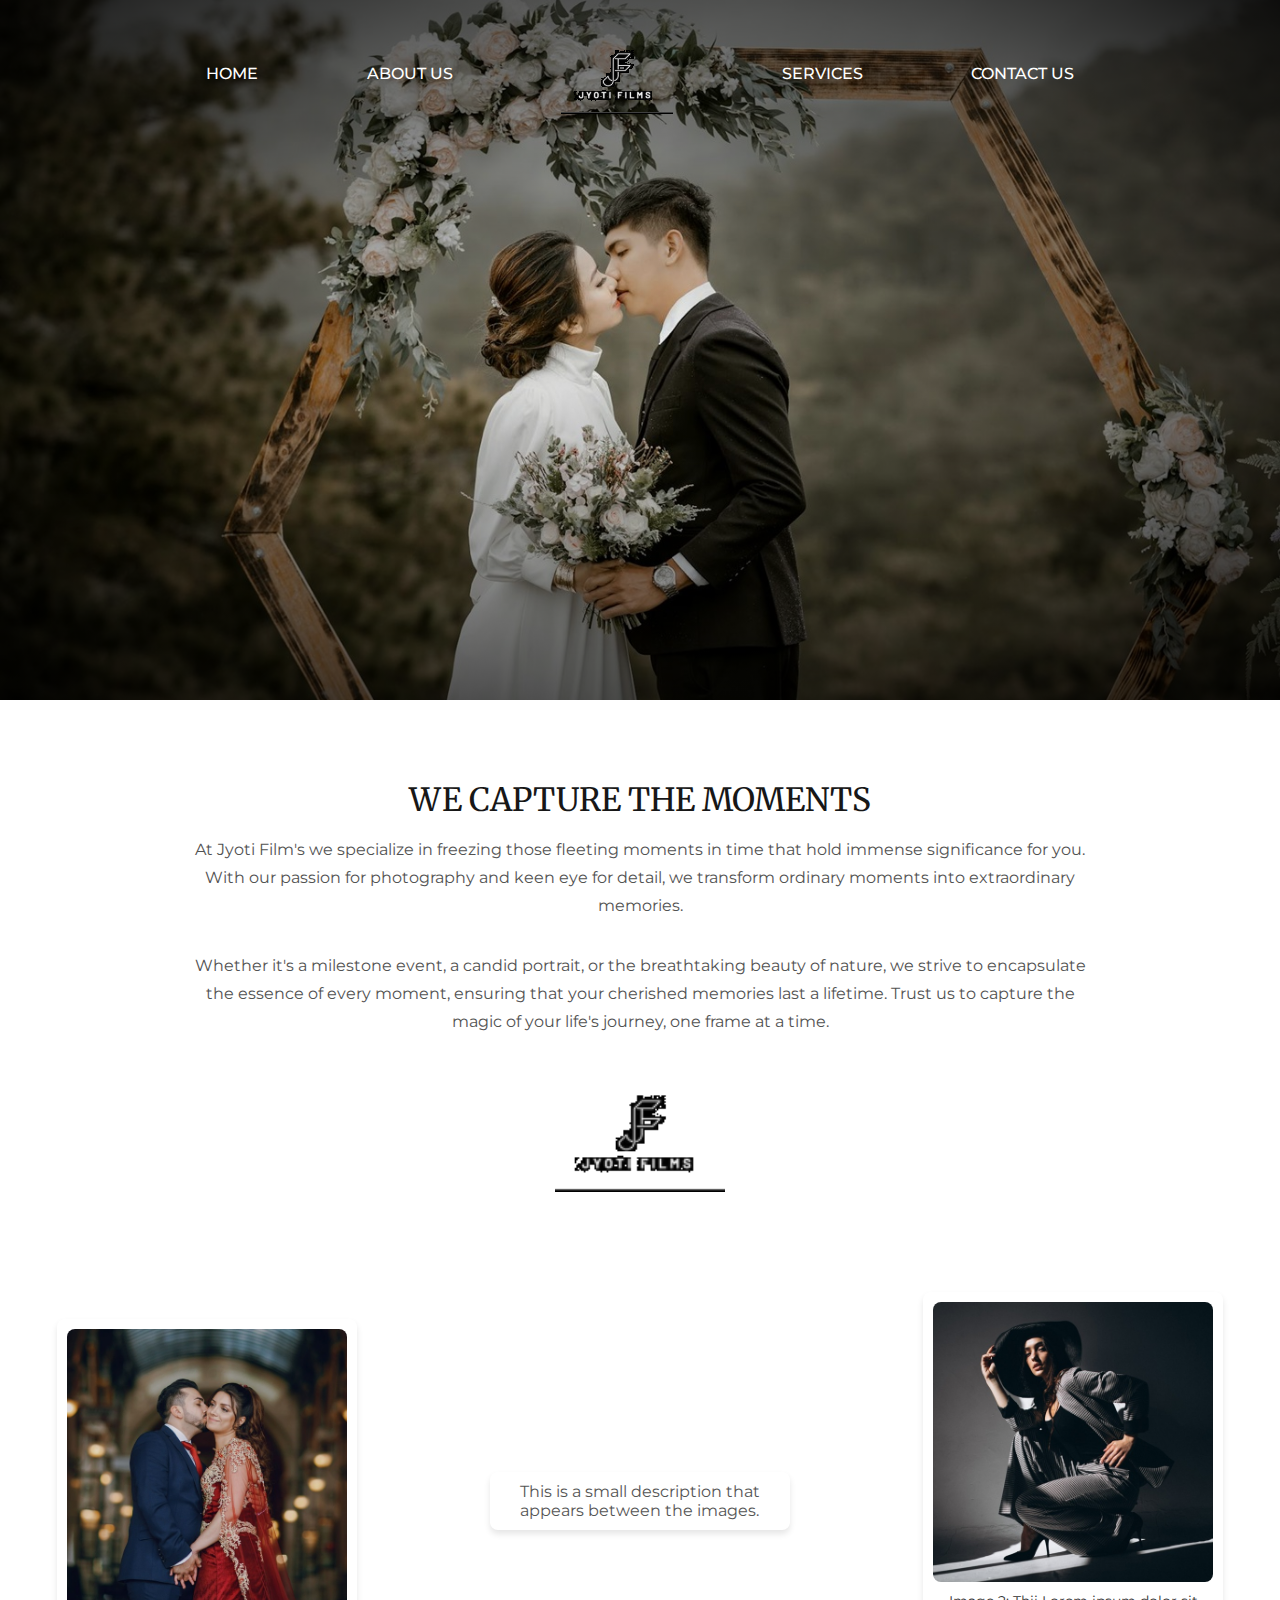
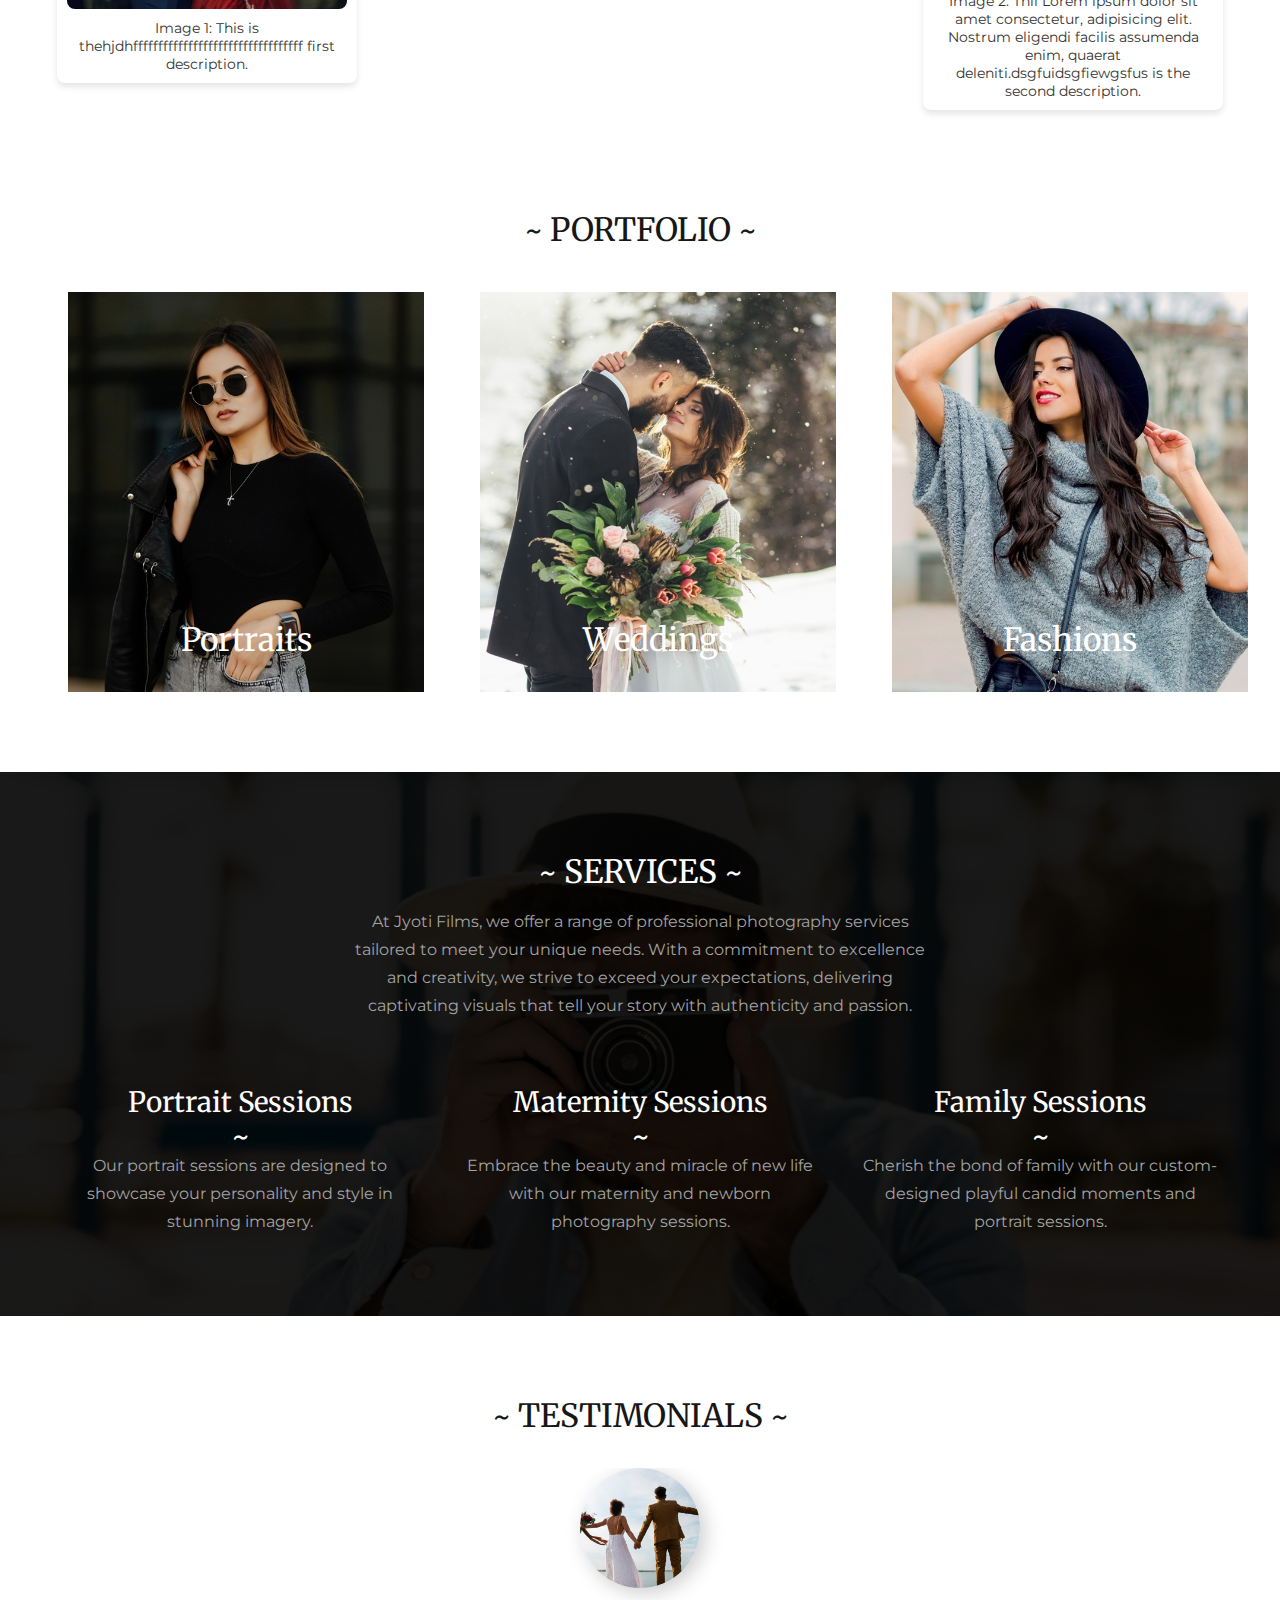
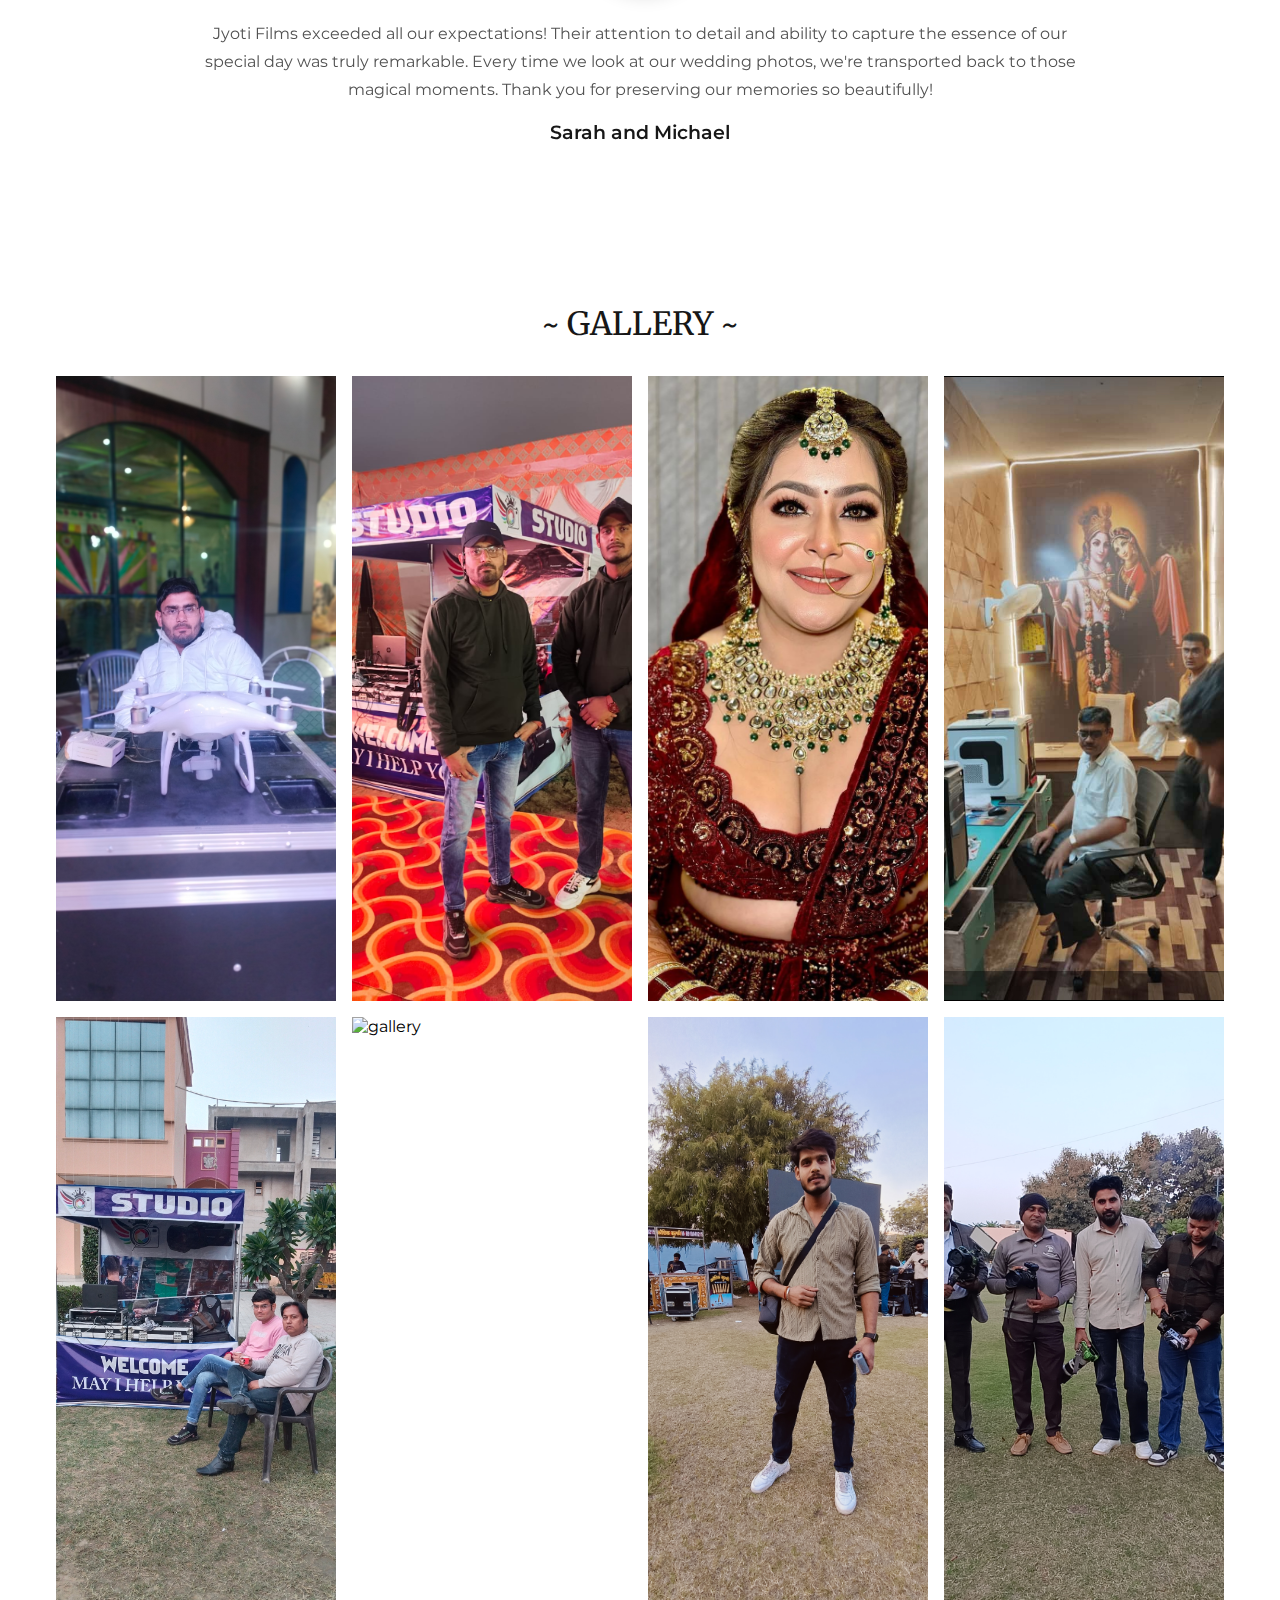
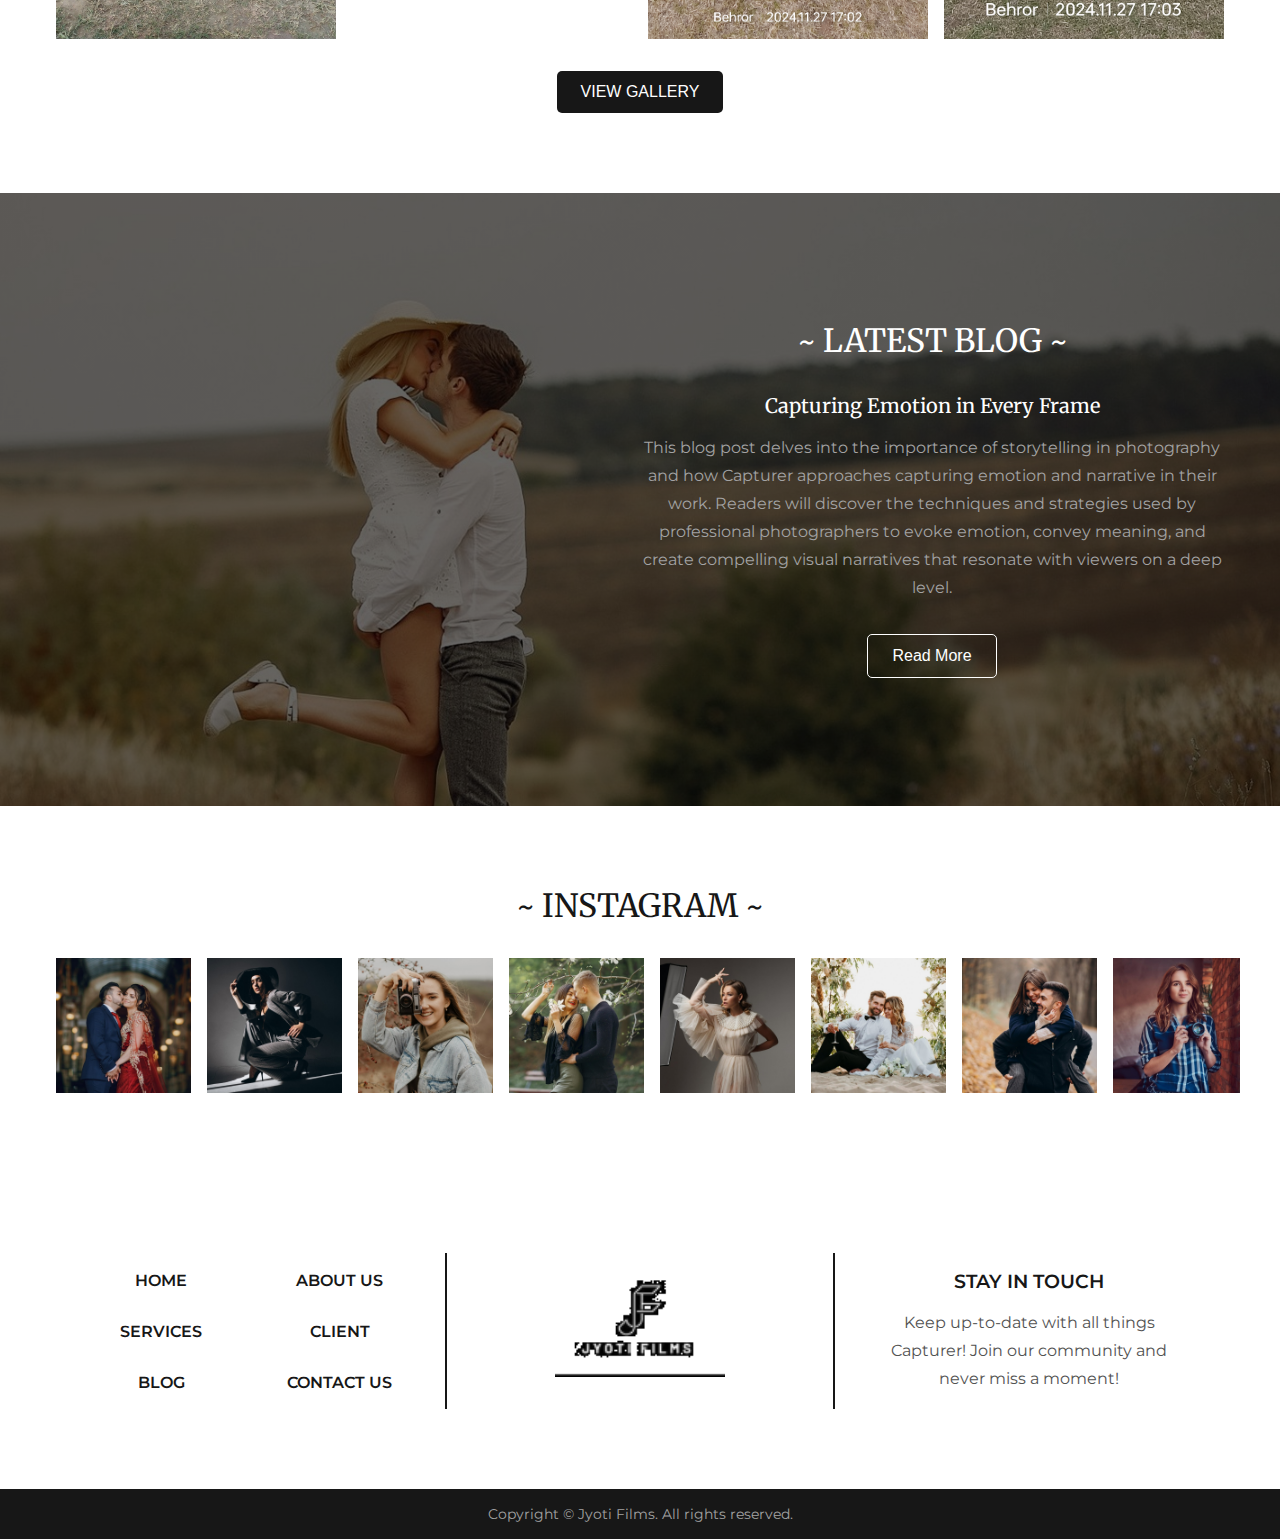
==== index.html @ e9ea1ba4 "Add Project" ====
<!DOCTYPE html>
<html lang="en">
  <head>
    <meta charset="UTF-8" />
    <meta name="viewport" content="width=device-width, initial-scale=1.0" />
    <link
      href="https://cdn.jsdelivr.net/npm/remixicon@4.1.0/fonts/remixicon.css"
      rel="stylesheet"
    />
    <link
      rel="stylesheet"
      href="https://cdn.jsdelivr.net/npm/swiper@11/swiper-bundle.min.css"
    />
    <link rel="stylesheet" href="styles.css" />
    <title>Jyoti Film's</title>
  </head>
  <body>
    <header class="header" id="home">
      <nav>
        <div class="nav__header">
          <div class="nav__logo">
            <a href="#">
              <img src="assets/logo_jyoti_corrected.png" alt="logo" />
            </a>
          </div>
          <div class="nav__menu__btn" id="menu-btn">
            <i class="ri-menu-line"></i>
          </div>
        </div>
        <ul class="nav__links" id="nav-links">
          <li><a href="#home">HOME</a></li>
          <li><a href="#about">ABOUT US</a></li>
          
          <li class="nav__logo">
            <a href="#">
              <img src="assets/logo_jyoti_corrected.png" alt="logo" />
            </a>
          </li>
          <!-- <li><a href="#client">CLIENT</a></li>
          <li><a href="#blog">BLOG</a></li> -->
          <li><a href="#service">SERVICES</a></li>
          <li><a href="#contact">CONTACT US</a></li>
        </ul>
      </nav>
    </header>

    <div class="section__container about__container" id="about">
      <h2 class="section__header">WE CAPTURE THE MOMENTS</h2>
      <p class="section__description">
        At Jyoti Film's we specialize in freezing those fleeting moments in time
        that hold immense significance for you. With our passion for photography
        and keen eye for detail, we transform ordinary moments into
        extraordinary memories.
      </p>
      <p class="section__description">
        Whether it's a milestone event, a candid portrait, or the breathtaking
        beauty of nature, we strive to encapsulate the essence of every moment,
        ensuring that your cherished memories last a lifetime. Trust us to
        capture the magic of your life's journey, one frame at a time.
      </p>
      <img src="assets/logo_jyoti_corrected.png" alt="logo" />
    </div>

    <!-- <section class="about-section">
      <div class="about-item">
          <img src="assets/image-1.jpg" alt="Image 1 Description" class="about-image">
          <p class="about-text">This is the first description about the image or subject matter.</p>
      </div>
      <div class="about-item">
          <img src="assets/image-2.jpg" alt="Image 2 Description" class="about-image">
          <p class="about-text">This is the second description about the image or subject matter.</p>
      </div>
  </section> -->
  <section class="about-section">
    <div class="about-item">
        <img src="assets/image-1.jpg" alt="Image 1 Description" class="about-image">
        <p class="about-text">Image 1: This is thehjdhffffffffffffffffffffffffffffffffff first description.</p>
    </div>

    <div class="about-item">
        <p class="description-text">This is a small description that appears between the images.</p>
    </div>

    <div class="about-item">
        <img src="assets/image-2.jpg" alt="Image 2 Description" class="about-image">
        <p class="about-text">Image 2: Thii Lorem ipsum dolor sit amet consectetur, adipisicing elit. Nostrum eligendi facilis assumenda enim, quaerat deleniti.dsgfuidsgfiewgsfus is the second description.</p>
    </div>
</section>

    <div class="section__container portfolio__container">
      <h2 class="section__header">~ PORTFOLIO ~</h2>
      <div class="portfolio__grid">
        <div class="portfolio__card">
          <img src="assets/portfolio-1.jpg" alt="portfolio" />
          <div class="portfolio__content">
            <a href="portfolio.html"><button class="btn">VIEW PORTFOLIO</button></a>
          </div>
        </div>
        <div class="portfolio__card">
          <img src="assets/portfolio-2.jpg" alt="portfolio" />
          <div class="portfolio__content">
            <a href="wedding.html"><button class="btn">VIEW PORTFOLIO</button></a>
          </div>
        </div>
        <div class="portfolio__card">
          <img src="assets/portfolio-3.jpg" alt="portfolio" />
          <div class="portfolio__content">
            <a href="fashion.html"><button class="btn">VIEW PORTFOLIO</button></a>
          </div>
        </div>
      </div>
    </div>

    <section class="service" id="service">
      <div class="section__container service__container">
        <h2 class="section__header">~ SERVICES ~</h2>
        <p class="section__description">
          At Jyoti Films, we offer a range of professional photography services
          tailored to meet your unique needs. With a commitment to excellence
          and creativity, we strive to exceed your expectations, delivering
          captivating visuals that tell your story with authenticity and
          passion.
        </p>
        <div class="service__grid">
          <div class="service__card">
            <h4>Portrait Sessions</h4>
            <p>
              Our portrait sessions are designed to showcase your personality
              and style in stunning imagery.
            </p>
          </div>
          <div class="service__card">
            <h4>Maternity Sessions</h4>
            <p>
              Embrace the beauty and miracle of new life with our maternity and
              newborn photography sessions.
            </p>
          </div>
          <div class="service__card">
            <h4>Family Sessions</h4>
            <p>
              Cherish the bond of family with our custom-designed playful candid
              moments and portrait sessions.
            </p>
          </div>
        </div>
      </div>
    </section>

    <section class="section__container client__container" id="client">
      <h2 class="section__header">~ TESTIMONIALS ~</h2>
      <!-- Slider main container -->
      <div class="swiper">
        <!-- Additional required wrapper -->
        <div class="swiper-wrapper">
          <!-- Slides -->
          <div class="swiper-slide">
            <div class="client__card">
              <img src="assets/client-1.jpg" alt="client" />
              <p>
                Jyoti Films exceeded all our expectations! Their attention to
                detail and ability to capture the essence of our special day was
                truly remarkable. Every time we look at our wedding photos,
                we're transported back to those magical moments. Thank you for
                preserving our memories so beautifully!
              </p>
              <h4>Sarah and Michael</h4>
            </div>
          </div>
          <div class="swiper-slide">
            <div class="client__card">
              <img src="assets/client-2.jpg" alt="client" />
              <p>
                We couldn't be happier with our family portrait session with
                Capturer. They made us feel relaxed and comfortable throughout
                the entire shoot, resulting in natural and candid photos that
                perfectly reflect our family dynamic. These images will be
                cherished for years to come!
              </p>
              <h4>The Johnson Family</h4>
            </div>
          </div>
          <div class="swiper-slide">
            <div class="client__card">
              <img src="assets/client-3.jpg" alt="client" />
              <p>
                Jyoti Films maternity and newborn sessions captured the most
                precious moments of our lives with such tenderness and care.
                From the anticipation of pregnancy to the joy of welcoming our
                little one, every photo tells a story that we'll cherish
                forever. Thank you for creating beautiful memories for our
                family!
              </p>
              <h4>Emily and David</h4>
            </div>
          </div>
        </div>
        <!-- If we need pagination -->
        <div class="swiper-pagination"></div>
      </div>
    </section>

    <section class="section__container gallery__container">
      <h2 class="section__header">~ GALLERY ~</h2>
      <div class="gallery__grid">
        <img src="assets/jy6.jpg" alt="gallery" />
        <img src="assets/jy66.jpg" alt="gallery" />
        <img src="assets/jy666.webp" alt="gallery" />
        <img src="assets/jy66666.jpg" alt="gallery" />
        <img src="assets/jy666666.jpg" alt="gallery" />
        <img src="assets/jyoti1.jpg" alt="gallery" />
        <img src="assets/jyoti2.jpg" alt="gallery" />
        <img src="assets/jyoti3.jpg" alt="gallery" />
      </div>
      <div class="gallery__btn">
        <a href="gallery.html"><button class="btn">VIEW GALLERY</button></a>
      </div>
    </section>

    <section class="blog" id="blog">
      <div class="section__container blog__container">
        <div class="blog__content">
          <h2 class="section__header">~ LATEST BLOG ~</h2>
          <h4>Capturing Emotion in Every Frame</h4>
          <p>
            This blog post delves into the importance of storytelling in
            photography and how Capturer approaches capturing emotion and
            narrative in their work. Readers will discover the techniques and
            strategies used by professional photographers to evoke emotion,
            convey meaning, and create compelling visual narratives that
            resonate with viewers on a deep level.
          </p>
          <div class="blog__btn">
            <button class="btn">Read More</button>
          </div>
        </div>
      </div>
    </section>

    <section class="section__container instagram__container">
      <h2 class="section__header">~ INSTAGRAM ~</h2>
      <div class="instagram__flex">
        <img src="assets/image-1.jpg" alt="instagram" />
        <img src="assets/image-2.jpg" alt="instagram" />
        <img src="assets/image-3.jpg" alt="instagram" />
        <img src="assets/image-4.jpg" alt="instagram" />
        <img src="assets/image-5.jpg" alt="instagram" />
        <img src="assets/image-6.jpg" alt="instagram" />
        <img src="assets/image-7.jpg" alt="instagram" />
        <img src="assets/image-8.jpg" alt="instagram" />
      </div>
    </section>

    <footer id="contact">
      <div class="section__container footer__container">
        <div class="footer__col">
          <img src="assets/logo_jyoti_corrected.png" alt="logo" />
          <div class="footer__socials">
            <a href="#"><i class="ri-facebook-fill"></i></a>
            <a href="#"><i class="ri-instagram-line"></i></a>
            <a href="#"><i class="ri-twitter-fill"></i></a>
            <a href="#"><i class="ri-youtube-fill"></i></a>
            <a href="#"><i class="ri-pinterest-line"></i></a>
          </div>
        </div>
        <div class="footer__col">
          <ul class="footer__links">
            <li><a href="#home">HOME</a></li>
            <li><a href="#about">ABOUT US</a></li>
            <li><a href="#service">SERVICES</a></li>
            <li><a href="#client">CLIENT</a></li>
            <li><a href="#blog">BLOG</a></li>
            <li><a href="#contact">CONTACT US</a></li>
          </ul>
        </div>
        <div class="footer__col">
          <h4>STAY IN TOUCH</h4>
          <p>
            Keep up-to-date with all things Capturer! Join our community and
            never miss a moment!
          </p>
        </div>
      </div>
      <div class="footer__bar">
        Copyright © Jyoti Films. All rights reserved.
      </div>
    </footer>

    <script src="https://unpkg.com/scrollreveal"></script>
    <script src="https://cdn.jsdelivr.net/npm/swiper@11/swiper-bundle.min.js"></script>
    <script src="main.js"></script>
  </body>
</html>
---- styles.css ----
@import url("https://fonts.googleapis.com/css2?family=Merriweather:ital,wght@0,300;0,400;0,700;0,900;1,300;1,400;1,700;1,900&family=Montserrat:ital,wght@0,100..900;1,100..900&display=swap");

:root {
  --text-dark: #171717;
  --text-light: #525252;
  --extra-light: #a3a3a3;
  --white: #ffffff;
  --max-width: 1200px;
  --header-font: "Merriweather", serif;
}

* {
  padding: 0;
  margin: 0;
  box-sizing: border-box;
}

.section__container {
  max-width: var(--max-width);
  margin: auto;
  padding: 5rem 1rem;
}

.section__header {
  margin-bottom: 1rem;
  font-size: 2rem;
  font-weight: 400;
  font-family: var(--header-font);
  color: var(--text-dark);
  text-align: center;
}

.section__description {
  color: var(--text-light);
  line-height: 1.75rem;
  text-align: center;
}

.btn {
  padding: 0.75rem 1.5rem;
  outline: none;
  border: none;
  font-size: 1rem;
  font-weight: 500;
  color: var(--white);
  background-color: var(--text-dark);
  border-radius: 5px;
  transition: 0.3s;
  cursor: pointer;
}

.btn:hover {
  background-color: var(--text-light);
}

img {
  display: flex;
  width: 100%;
}

a {
  text-decoration: none;
  transition: 0.3s;
}

html,
body {
  scroll-behavior: smooth;
}

body {
  font-family: "Montserrat", sans-serif;
}

.header {
  min-height: 600px;
  background-image: radial-gradient(rgba(255, 255, 255, 0), rgba(0, 0, 0, 0.9)),
    url("assets/header.jpg");
  background-position: center center;
  background-size: cover;
  background-repeat: no-repeat;
}

nav {
  position: fixed;
  isolation: isolate;
  top: 0;
  width: 100%;
  max-width: var(--max-width);
  margin: auto;
  z-index: 9;
}

.nav__header {
  padding: 1rem;
  display: flex;
  align-items: center;
  justify-content: space-between;
  gap: 1rem;
  background-color: var(--text-dark);
}

.nav__logo img {
  max-width: 70px;
}

.nav__menu__btn {
  font-size: 1.5rem;
  color: var(--white);
  cursor: pointer;
}

.nav__links {
  list-style: none;
  position: absolute;
  width: 100%;
  padding: 2rem;
  display: flex;
  align-items: center;
  flex-direction: column;
  gap: 2rem;
  background-color: var(--text-dark);
  transform: translateY(-100%);
  transition: 0.5s;
  z-index: -1;
}

.nav__links.open {
  transform: translateY(0);
}

.nav__links .nav__logo {
  display: none;
}

.nav__links a {
  padding-bottom: 5px;
  font-weight: 500;
  color: var(--white);
  border-bottom: 2px solid transparent;
}

.nav__links a:hover {
  border-color: var(--white);
}


/* Body Styling */

/* * {
    margin: 0;
    padding: 0;
    box-sizing: border-box;
} */

/* About Section */
.about-section {
    display: flex;
    justify-content: space-around;
    align-items: center;
    gap: 20px;
    margin: 20px 0;
    flex-wrap: wrap; /* Ensures wrapping on smaller screens */
}

/* About Item */
.about-item {
    flex: 1; /* Makes items take equal width */
    max-width: 300px; /* Restricts width */
    text-align: center;
    background: #fff;
    padding: 10px;
    border-radius: 8px;
    box-shadow: 0 4px 6px rgba(0, 0, 0, 0.1);
}

/* About Image */
.about-image {
    width: 100%; /* Ensures the image scales properly */
    height: auto; /* Maintains aspect ratio */
    border-radius: 8px;
    display: block;
    margin: 0 auto; /* Centers the image */
}

/* About Text */
.about-text {
    margin-top: 10px;
    color: #333;
    font-size: 0.9rem;
}

/* Description Section */
.description {
    flex: 1; /* Makes the description take equal width */
    max-width: 300px;
    text-align: center;
    padding: 10px;
    background: #fef4c5;
    border-radius: 8px;
    box-shadow: 0 4px 6px rgba(0, 0, 0, 0.1);
}

/* Description Text */
.description-text {
    color: #555;
    font-size: 1rem;
}
/* Description Section */
/* .description {
  max-width: 300px;
  text-align: center;
  padding: 10px;
  background:transparent;
  background-color: #f3fab8;
  border-radius: 8px;
  box-shadow: 0 4px 6px rgba(0, 0, 0, 0.1);
} */

/* Description Text */
/* .description-text {
  color: #555;
  font-size: 1rem;
} */



/* Abou us code */
.about__container .section__description {
  max-width: 900px;
  margin-inline: auto;
  margin-bottom: 2rem;
}

.about__container img {
  max-width: 170px;
  margin-inline: auto;
}

.portfolio__grid {
  margin-top: 2rem;
  display: grid;
  gap: 1rem;
}

.portfolio__card {
  height: 410px;
  width: 380px;
  position: relative;
  isolation: isolate;
  overflow: hidden;
  object-fit: cover;
  object-position: center;
  padding: 10px 12px; 
  justify-content: space-between;
  flex-direction: column;
}

.portfolio__card::after {
  position: absolute;
  bottom: 2rem;
  left: 50%;
  transform: translateX(-50%);
  font-size: 2rem;
  font-family: var(--header-font);
  color: var(--white);
}

.portfolio__card:nth-child(1)::after {
  content: "Portraits";
}

.portfolio__card:nth-child(2)::after {
  content: "Weddings";
}

.portfolio__card:nth-child(3)::after {
  content: "Fashions";
}

.portfolio__content {
  position: absolute;
  top: 0;
  left: 0;
  height: 100%;
  width: 100%;
  display: flex;
  align-items: center;
  justify-content: center;
  background-color: rgba(0, 0, 0, 0.5);
  opacity: 0;
  transition: 0.3s;
  z-index: 1;
}

.portfolio__card:hover .portfolio__content {
  opacity: 1;
}

.service {
  background-image: linear-gradient(rgba(0, 0, 0, 0.9), rgba(0, 0, 0, 0.9)),
    url("assets/service.jpg");
  background-position: center center;
  background-size: cover;
  background-repeat: no-repeat;
}

.service__container .section__header {
  color: var(--white);
}

.service__container .section__description {
  max-width: 600px;
  margin-inline: auto;
  color: var(--extra-light);
}

.service__grid {
  margin-top: 4rem;
  display: grid;
  gap: 2rem;
}

.service__card {
  text-align: center;
}

.service__card h4 {
  position: relative;
  isolation: isolate;
  margin-bottom: 1rem;
  padding-bottom: 1rem;
  font-size: 1.75rem;
  font-weight: 400;
  font-family: var(--header-font);
  color: var(--white);
}

.service__card h4::after {
  position: absolute;
  content: "~";
  bottom: 0;
  left: 50%;
  transform: translateX(-50%);
  font-size: 2rem;
  line-height: 0;
}

.service__card p {
  color: var(--extra-light);
  line-height: 1.75rem;
}

.client__container {
  padding-bottom: 2rem;
}

.swiper {
  margin-top: 2rem;
  padding-bottom: 3rem;
  width: 100%;
}

.client__card {
  max-width: 900px;
  margin-inline: auto;
  text-align: center;
}

.client__card img {
  max-width: 120px;
  margin-inline: auto;
  margin-bottom: 2rem;
  border-radius: 100%;
  box-shadow: 5px 5px 20px rgba(0, 0, 0, 0.2);
}

.client__card p {
  margin-bottom: 1rem;
  color: var(--text-light);
  line-height: 1.75rem;
}

.client__card h4 {
  font-size: 1.2rem;
  font-weight: 600;
  color: var(--text-dark);
}

.swiper-pagination-bullet-active {
  background-color: var(--text-dark);
}

.gallery__grid {
  margin-block: 2rem;
  display: grid;
  gap: 1rem;
  grid-template-columns: repeat(2, 1fr);
}

.gallery__grid img {
  transition: 0.3s;
  width: 100%;
   height: 100%;
   object-fit: cover; /* Ensures images maintain aspect ratio and fill their grid area */
   object-position:center;
}

.gallery__grid:hover img:not(:hover) {
  opacity: 0.5;
}

.gallery__btn {
  text-align: center;
}

.blog {
  background-image: linear-gradient(rgba(0, 0, 0, 0.6), rgba(0, 0, 0, 0.6)),
    url("assets/blog.jpg");
  background-size: cover;
  background-position: center center;
  background-repeat: no-repeat;
}

.blog__container {
  padding-block: 8rem;
  display: grid;
}

.blog__content {
  text-align: center;
}

.blog__content .section__header {
  margin-bottom: 2rem;
  color: var(--white);
}

.blog__content h4 {
  margin-bottom: 1rem;
  font-size: 1.25rem;
  font-weight: 400;
  font-family: var(--header-font);
  color: var(--white);
}

.blog__content p {
  margin-bottom: 2rem;
  line-height: 1.75rem;
  color: var(--extra-light);
}

.blog__content .btn {
  background-color: transparent;
  border: 1px solid var(--white);
}

.instagram__container {
  overflow: hidden;
}

.instagram__flex {
  margin-top: 2rem;
  width: max-content;
  display: flex;
  align-items: center;
  gap: 1rem;

  animation: scroll 45s linear infinite;
}

.instagram__flex img {
  max-width: 135px;
}

@keyframes scroll {
  to {
    transform: translateX(calc(-50% - 0.5rem));
  }
}

.footer__container {
  display: grid;
  gap: 4rem 0;
  align-items: center;
}

.footer__col {
  padding-inline: 2rem;
}

.footer__container img {
  max-width: 170px;
  margin-inline: auto;
  margin-bottom: 2rem;
}

.footer__socials {
  display: flex;
  align-items: center;
  justify-content: center;
  gap: 1rem;
  flex-wrap: wrap;
}

.footer__socials a {
  font-size: 1.5rem;
  color: var(--text-dark);
}

.footer__socials a:hover {
  color: var(--text-light);
}

.footer__links {
  list-style: none;
  display: grid;
  grid-template-columns: repeat(2, 1fr);
  gap: 2rem;
}

.footer__links a {
  display: block;
  font-weight: 600;
  color: var(--text-dark);
  text-align: center;
}

.footer__links a:hover {
  color: var(--text-light);
}

.footer__col h4 {
  margin-bottom: 1rem;
  font-size: 1.2rem;
  font-weight: 600;
  color: var(--text-dark);
  text-align: center;
}

.footer__col p {
  color: var(--text-light);
  line-height: 1.75rem;
  text-align: center;
}

.footer__bar {
  padding: 1rem;
  font-size: 0.9rem;
  color: var(--extra-light);
  background-color: var(--text-dark);
  text-align: center;
}

@media (width > 540px) {
  .portfolio__grid {
    grid-template-columns: repeat(2, 1fr);
  }

  .service__grid {
    grid-template-columns: repeat(2, 1fr);
  }

  .gallery__grid {
    grid-template-columns: repeat(3, 1fr);
  }

  .footer__container {
    grid-template-columns: repeat(2, 1fr);
  }

  .footer__col:nth-child(1) {
    grid-area: 1/1/2/3;
  }

  .footer__col:nth-child(3) {
    border-left: 2px solid var(--text-dark);
  }
}

@media (width > 768px) {
  .header {
    min-height: 650px;
  }

  nav {
    padding: 2rem 1rem;
    position: static;
    max-width: 900px;
    display: flex;
    align-items: center;
    justify-content: space-between;
  }

  .nav__header {
    display: none;
  }

  .nav__links {
    padding: 0;
    width: 100%;
    position: static;
    transform: none;
    flex-direction: row;
    justify-content: space-between;
    background-color: transparent;
  }

  .nav__links .nav__logo {
    display: block;
  }

  .nav__links .nav__logo img {
    max-width: 150px;
  }

  .portfolio__grid {
    grid-template-columns: repeat(3, 1fr);
  }

  .service__grid {
    grid-template-columns: repeat(3, 1fr);
  }

  .gallery__grid {
    grid-template-columns: repeat(4, 1fr);
  }

  .blog__container {
    grid-template-columns: repeat(2, 1fr);
  }

  .blog__content {
    grid-column: 2/3;
  }

  .footer__container {
    grid-template-columns: repeat(3, 1fr);
  }

  .footer__col:nth-child(1) {
    grid-area: 1/2/2/3;
    border-left: 2px solid var(--text-dark);
    border-right: 2px solid var(--text-dark);
  }

  .footer__col:nth-child(3) {
    border: none;
  }
}

@media (width > 1024px) {
  .header {
    min-height: 700px;
  }

  .portfolio__grid {
    gap: 2rem;
  }
}
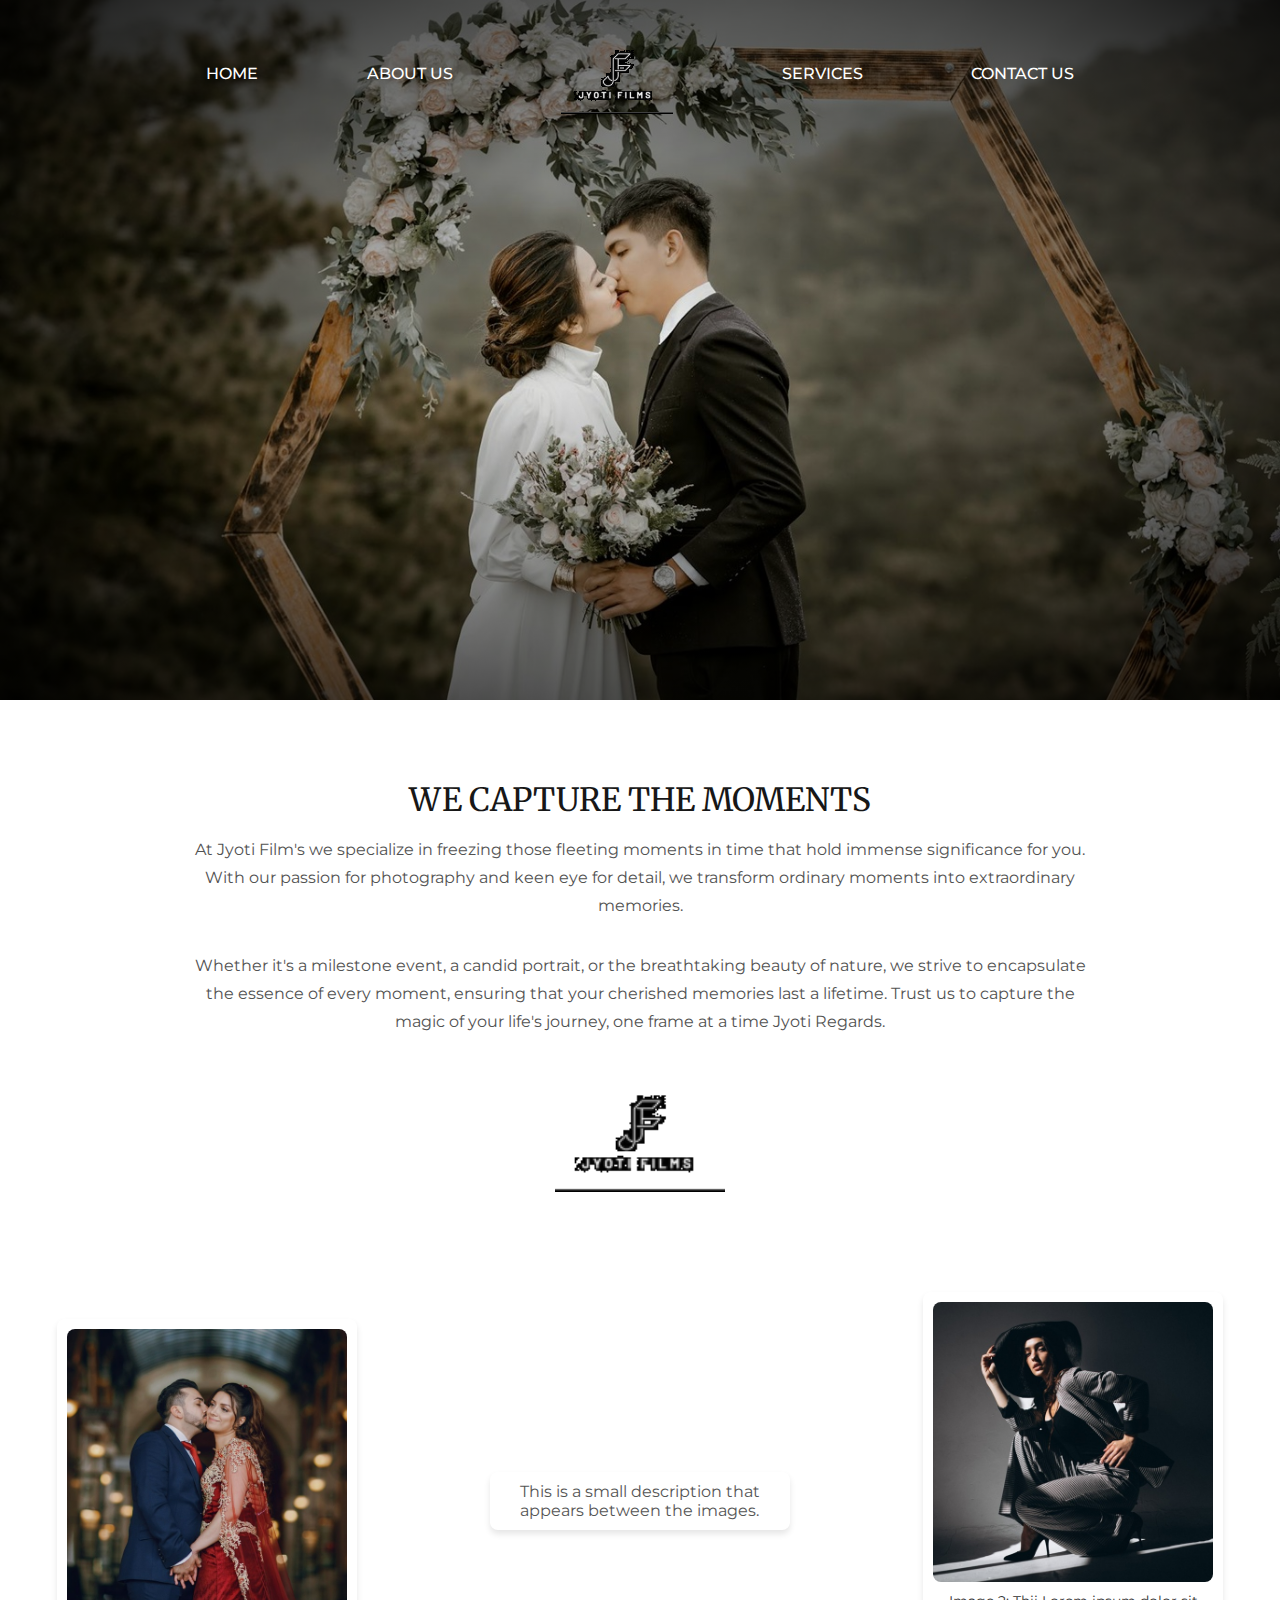
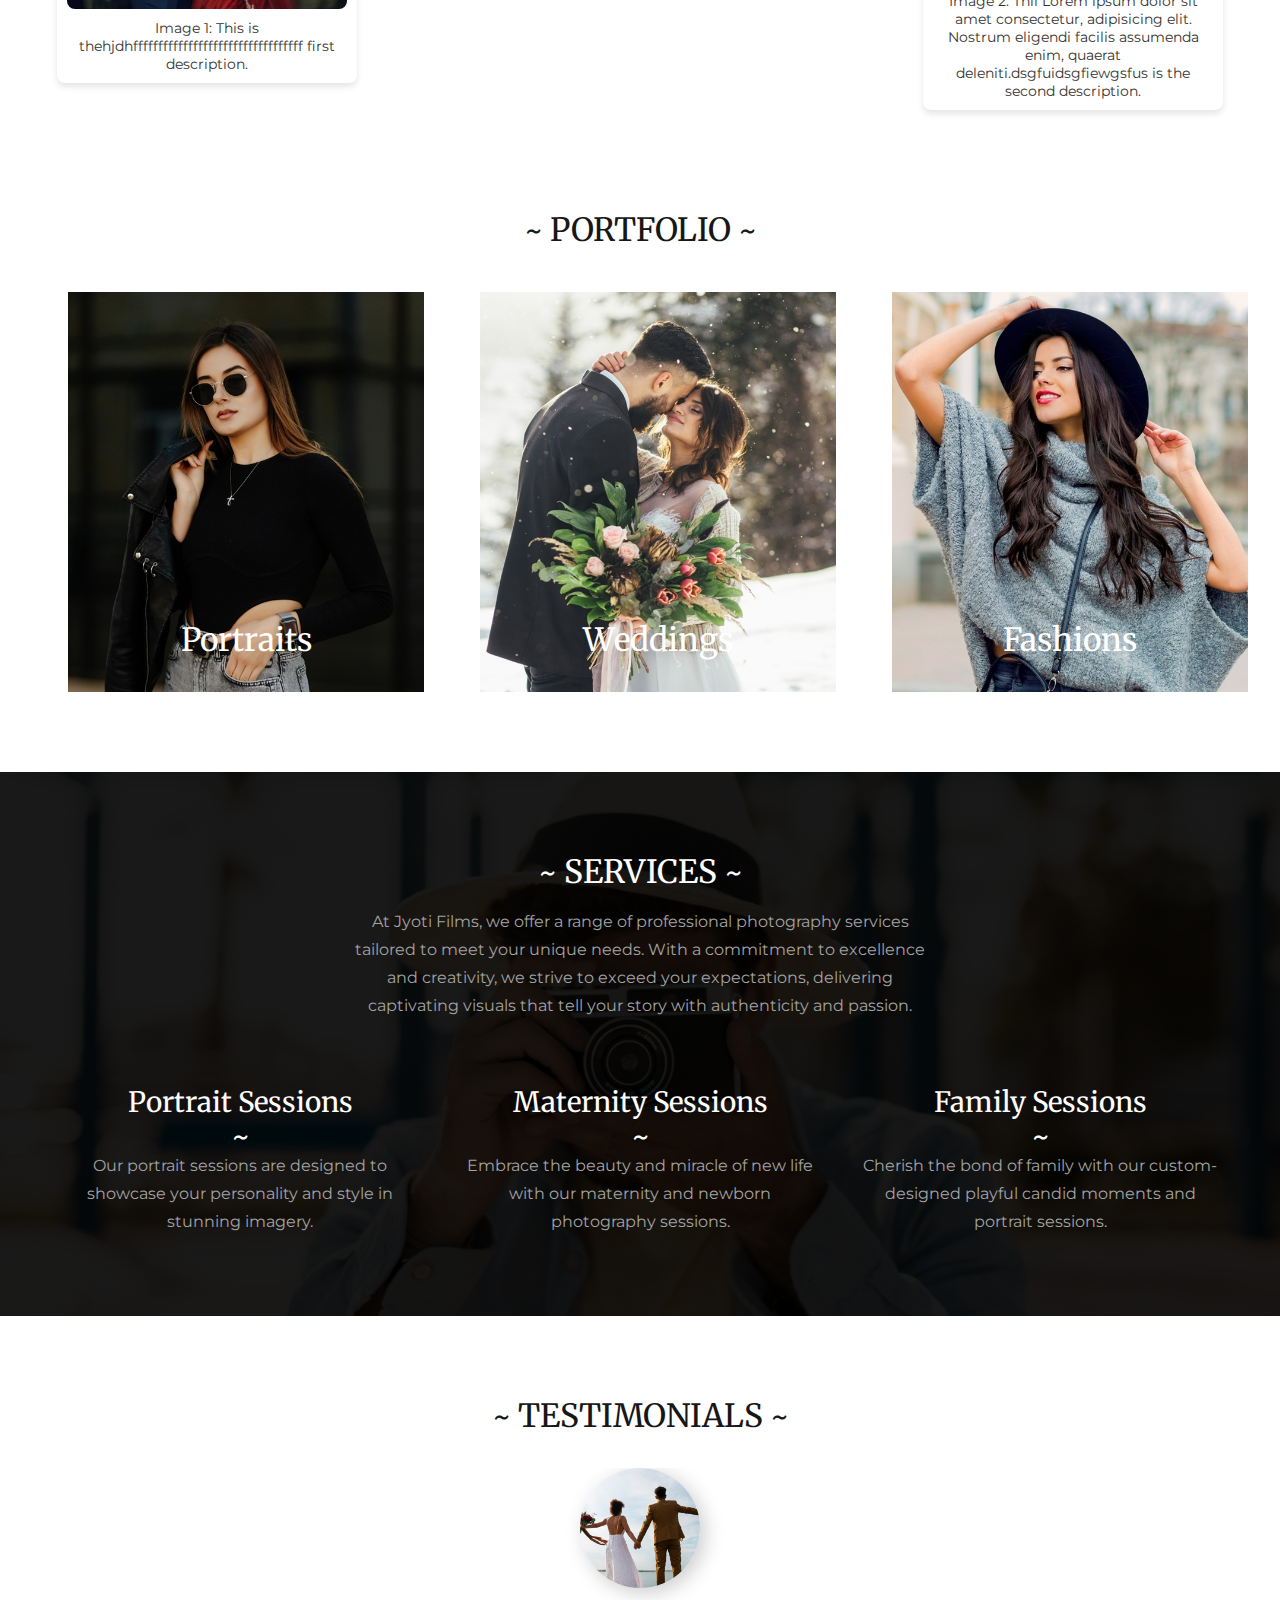
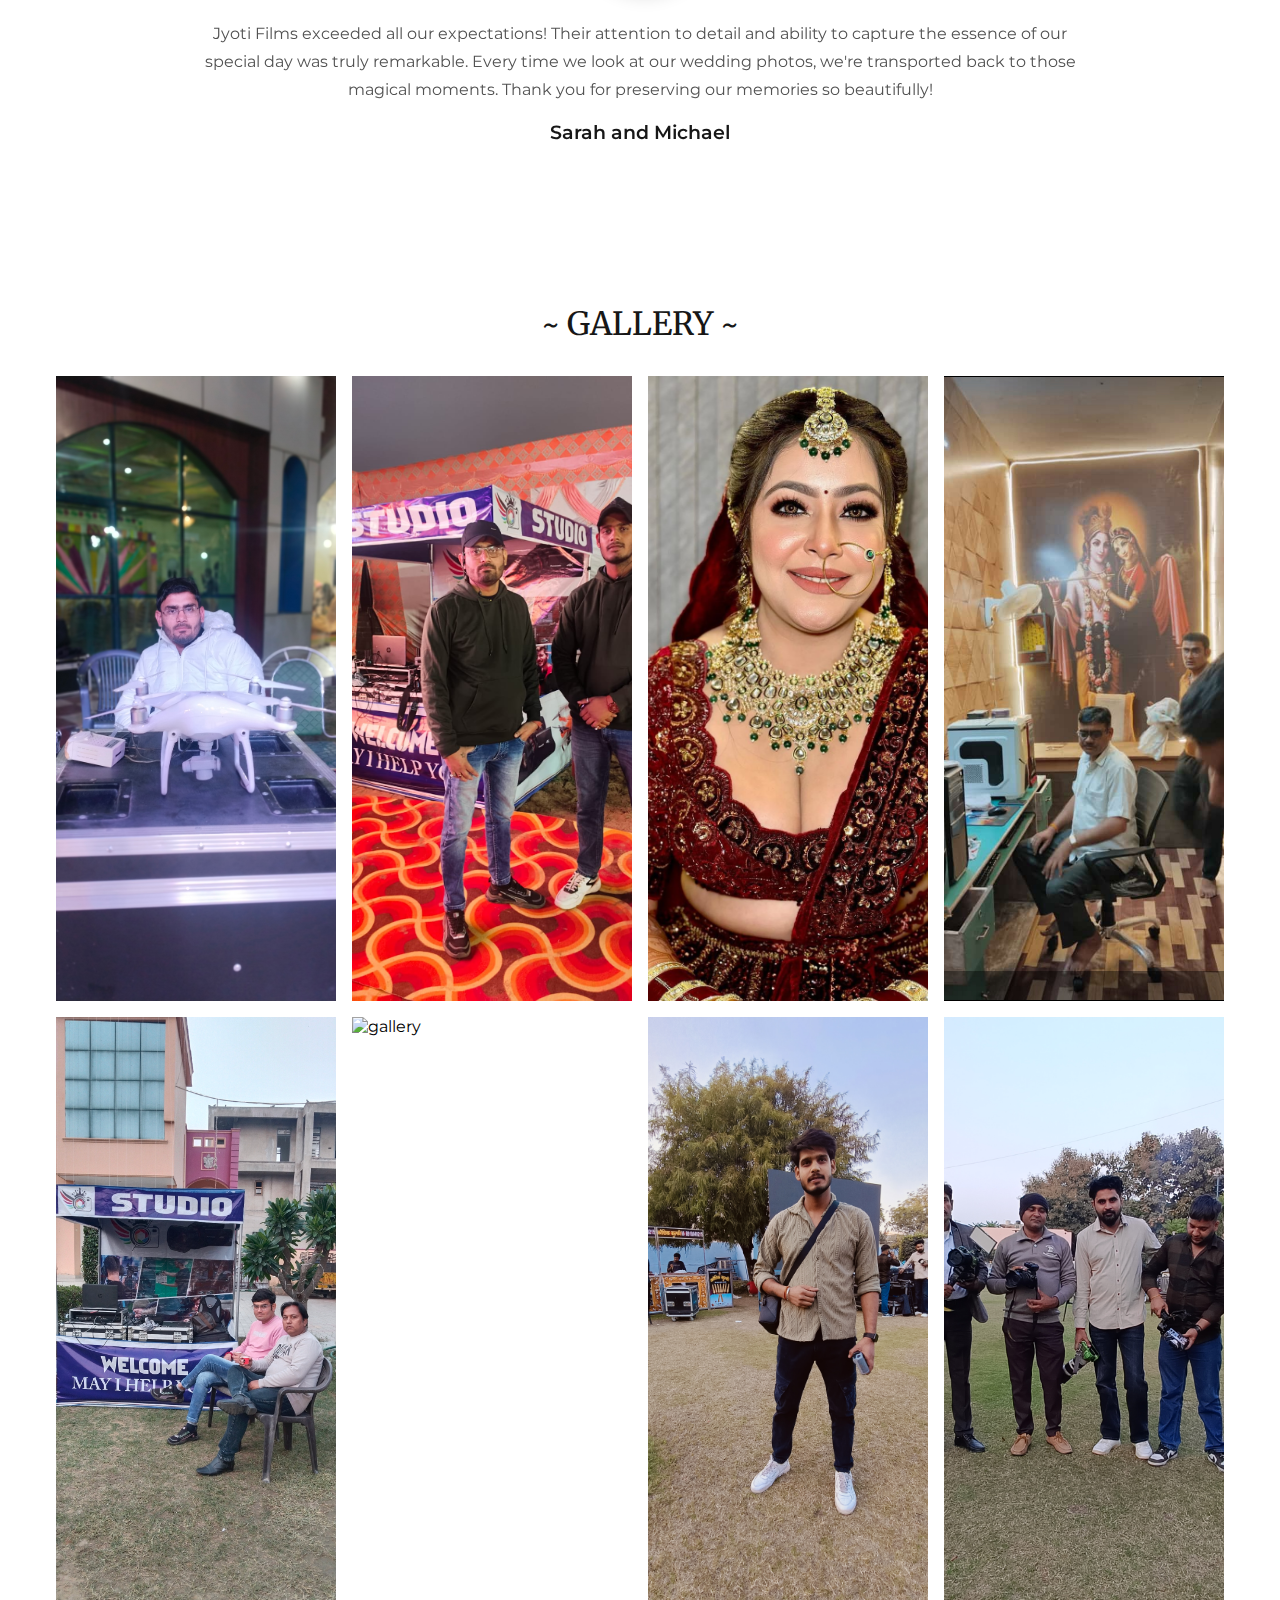
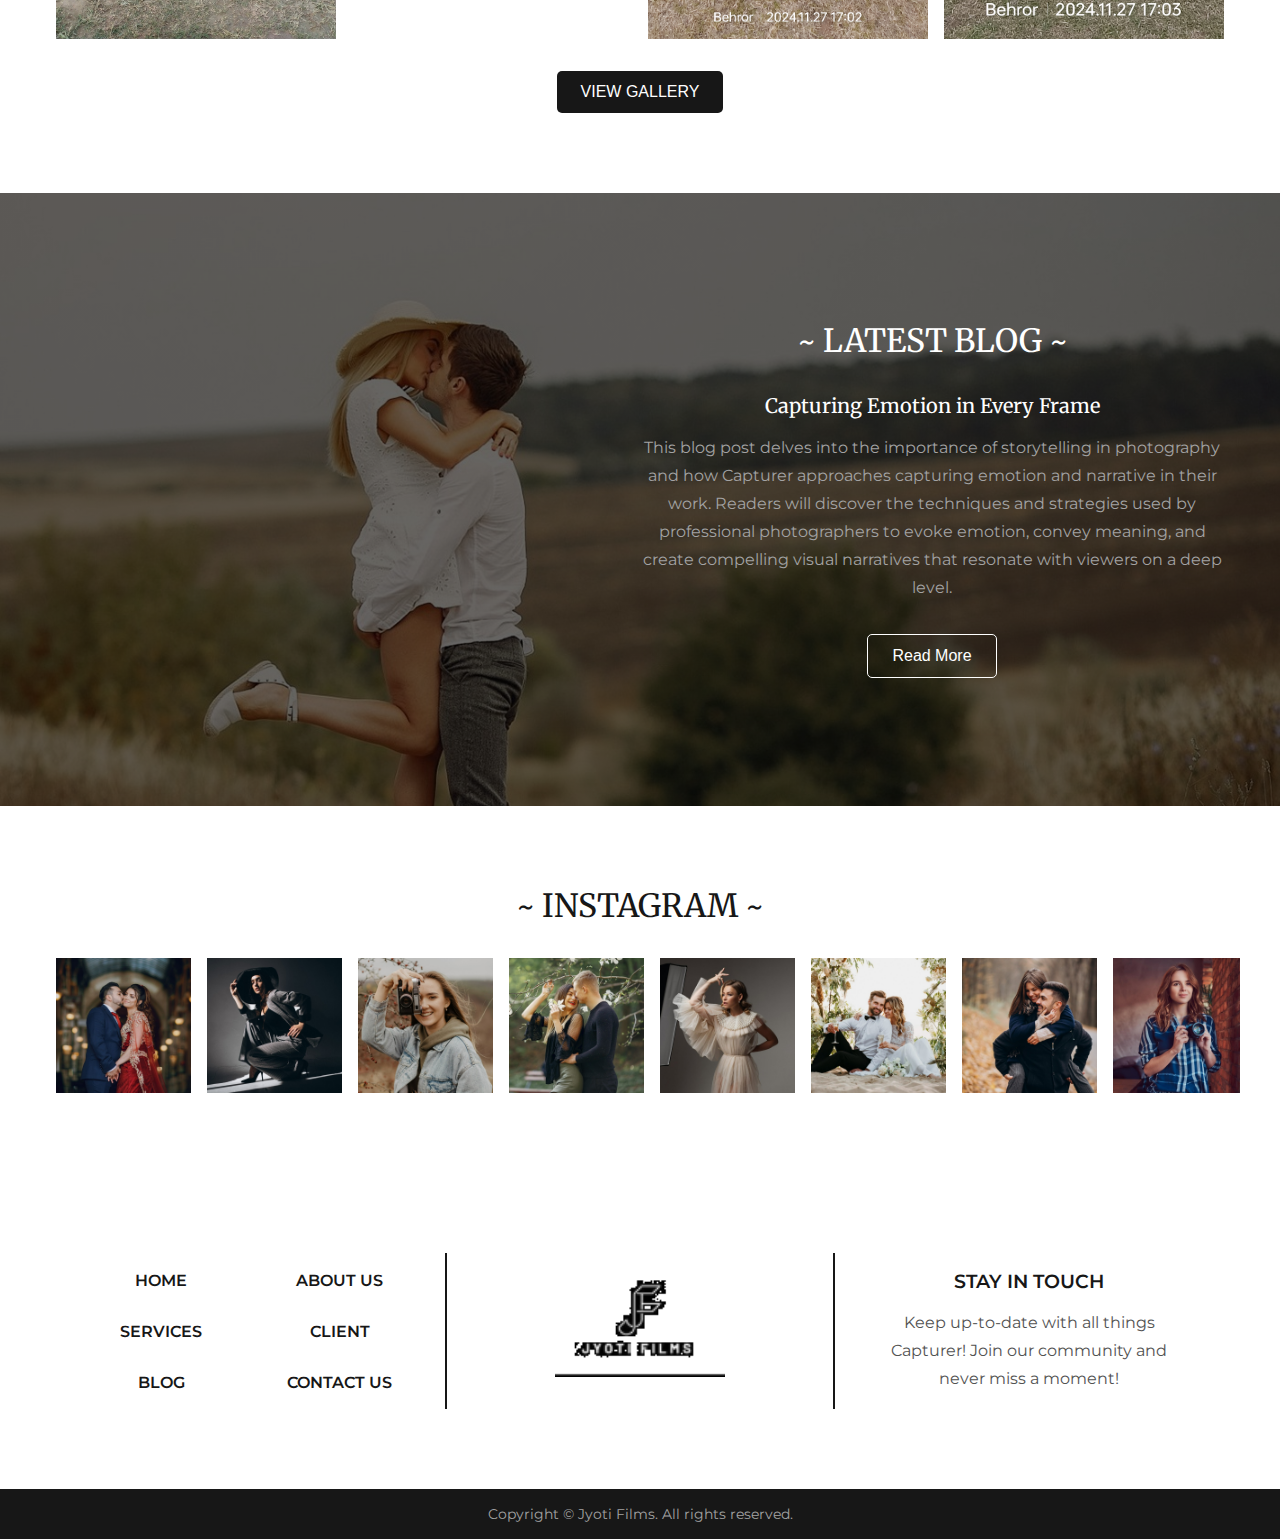
==== commit 6800f06b: "UPd" ====
--- a/index.html
+++ b/index.html
@@ -56,7 +56,7 @@
         Whether it's a milestone event, a candid portrait, or the breathtaking
         beauty of nature, we strive to encapsulate the essence of every moment,
         ensuring that your cherished memories last a lifetime. Trust us to
-        capture the magic of your life's journey, one frame at a time.
+        capture the magic of your life's journey, one frame at a time Jyoti Regards.
       </p>
       <img src="assets/logo_jyoti_corrected.png" alt="logo" />
     </div>
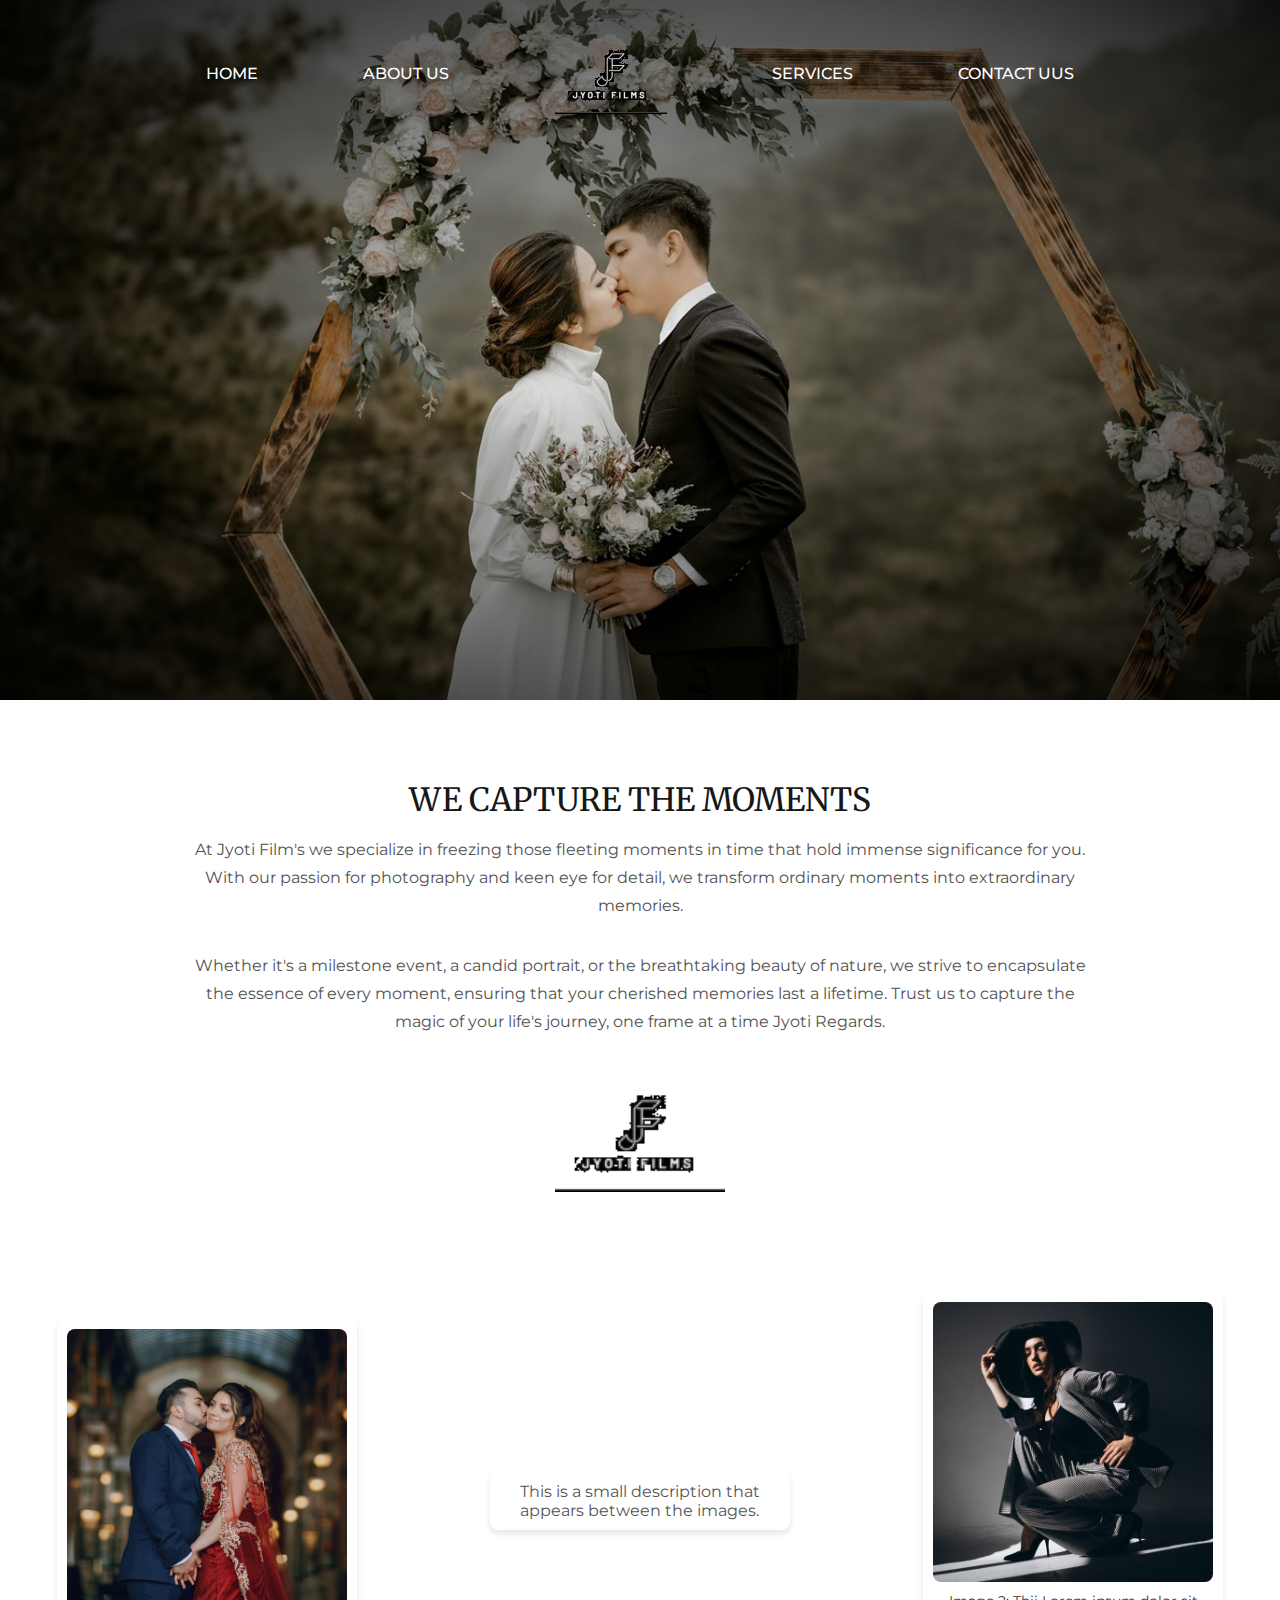
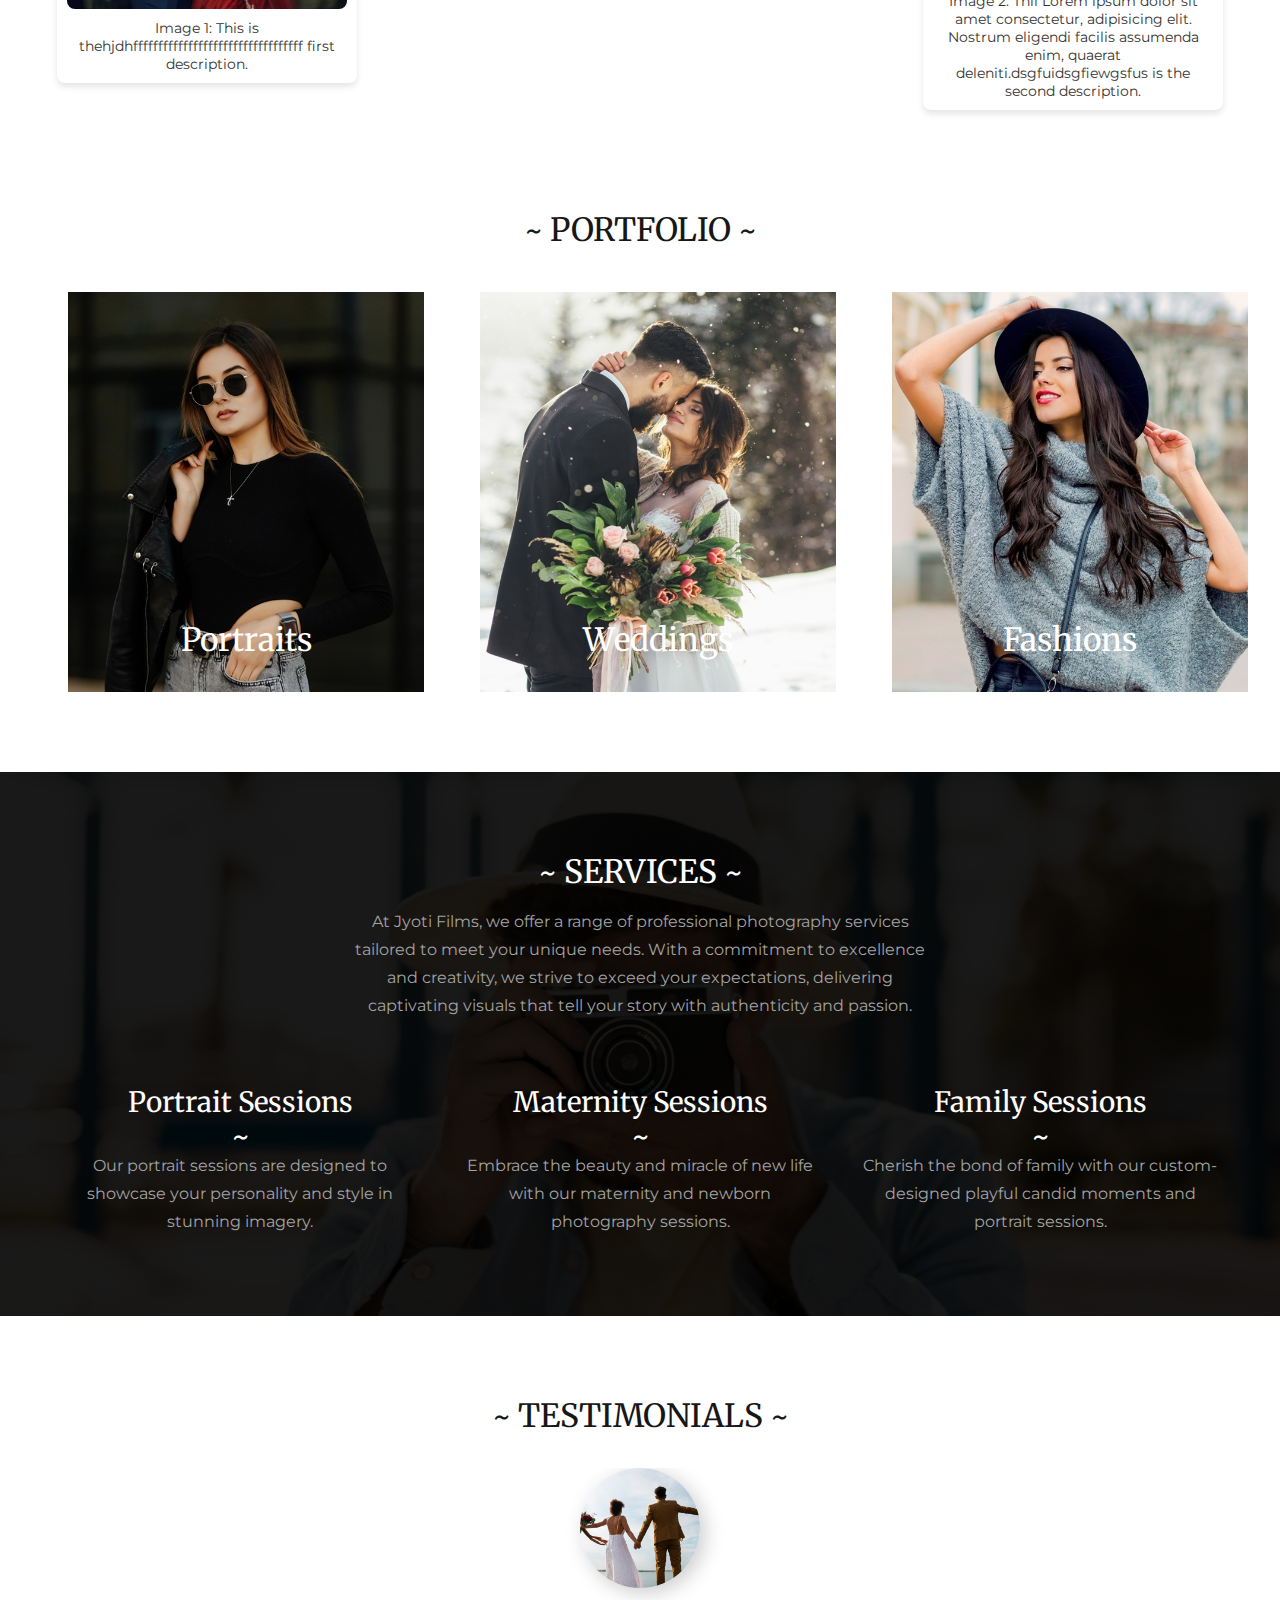
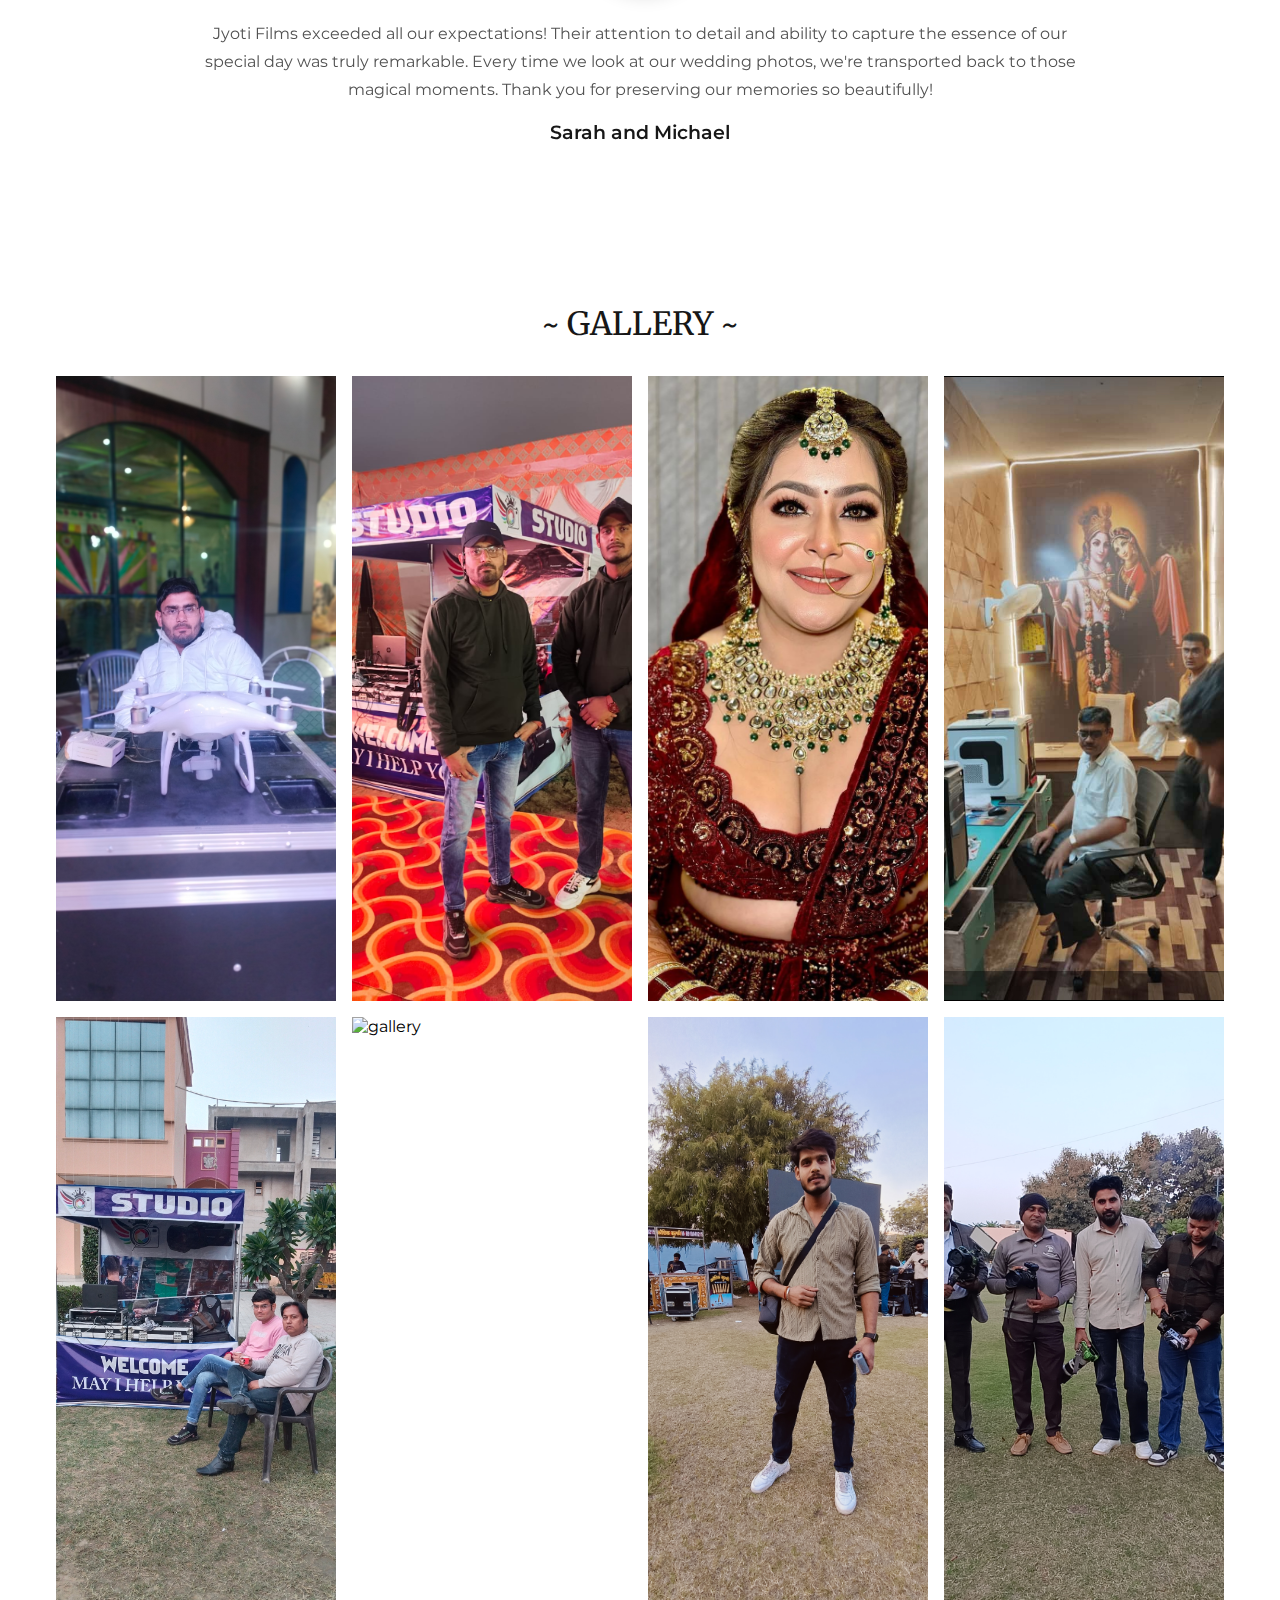
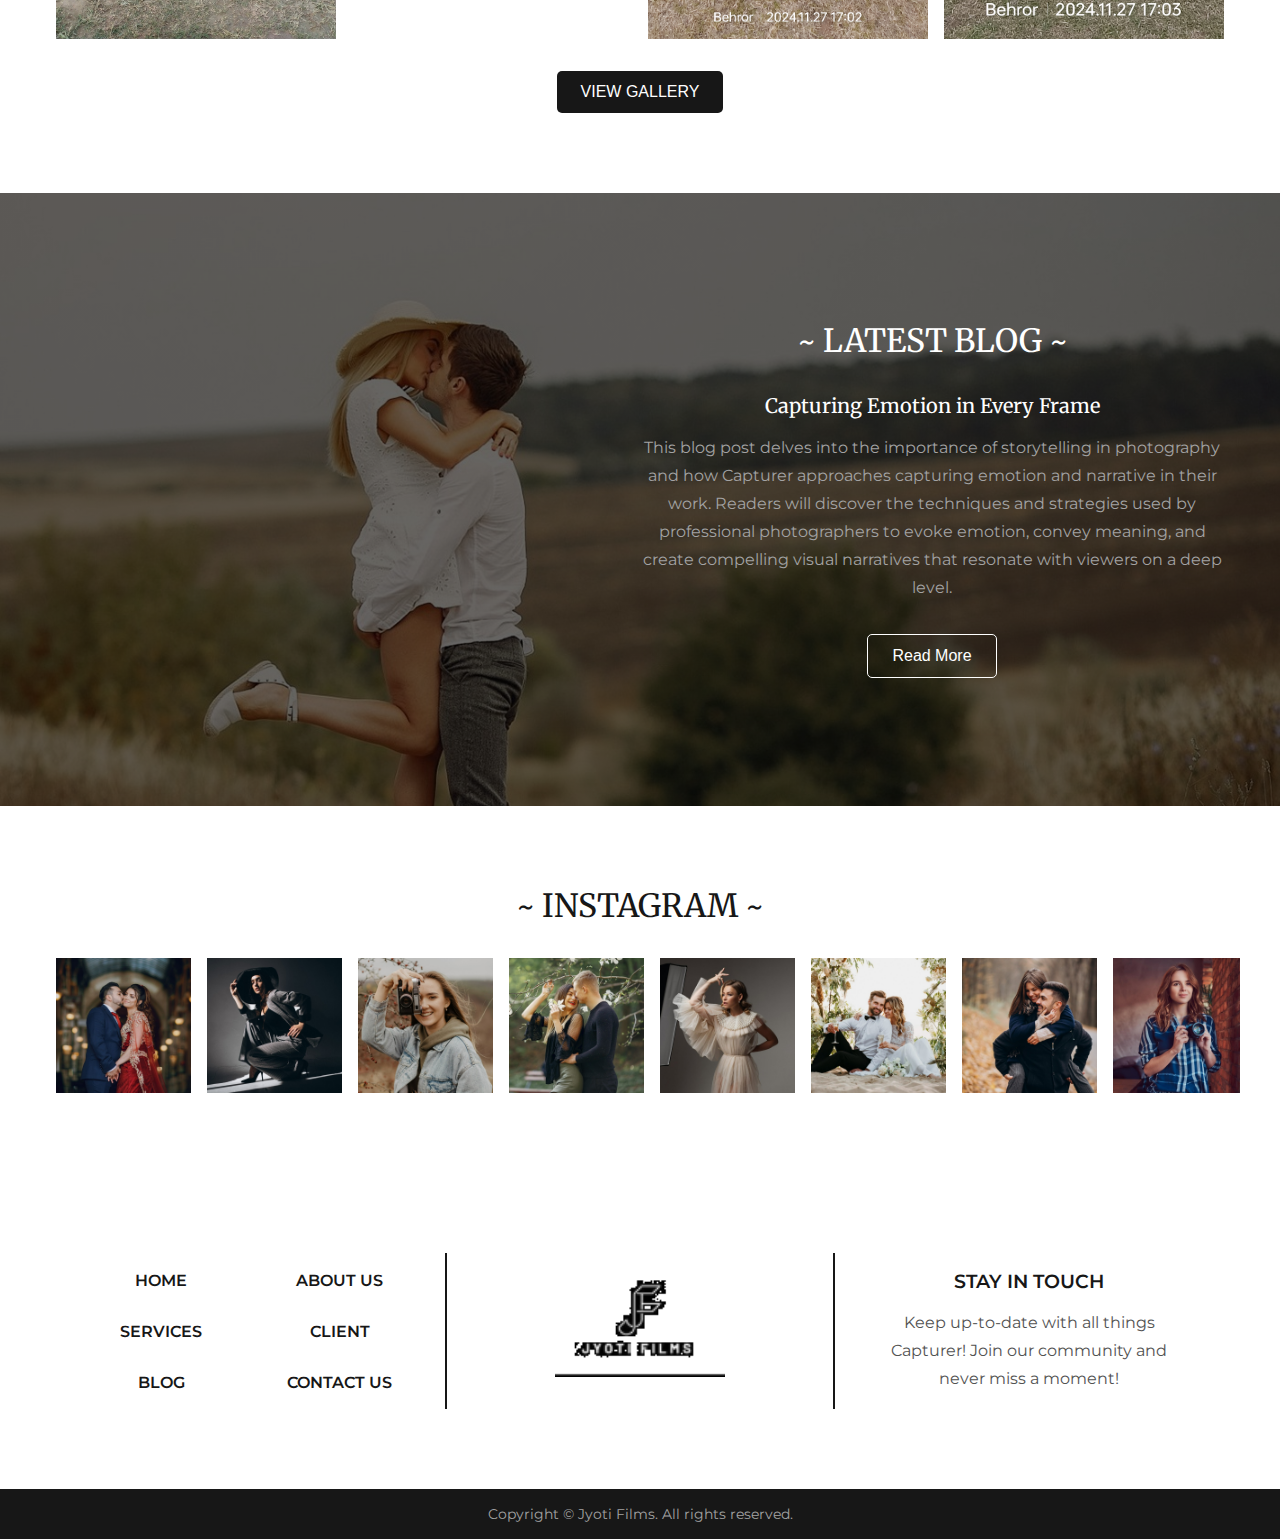
==== commit 70bababe: "Upd1" ====
--- a/index.html
+++ b/index.html
@@ -39,7 +39,7 @@
           <!-- <li><a href="#client">CLIENT</a></li>
           <li><a href="#blog">BLOG</a></li> -->
           <li><a href="#service">SERVICES</a></li>
-          <li><a href="#contact">CONTACT US</a></li>
+          <li><a href="#contact">CONTACT UUS</a></li>
         </ul>
       </nav>
     </header>
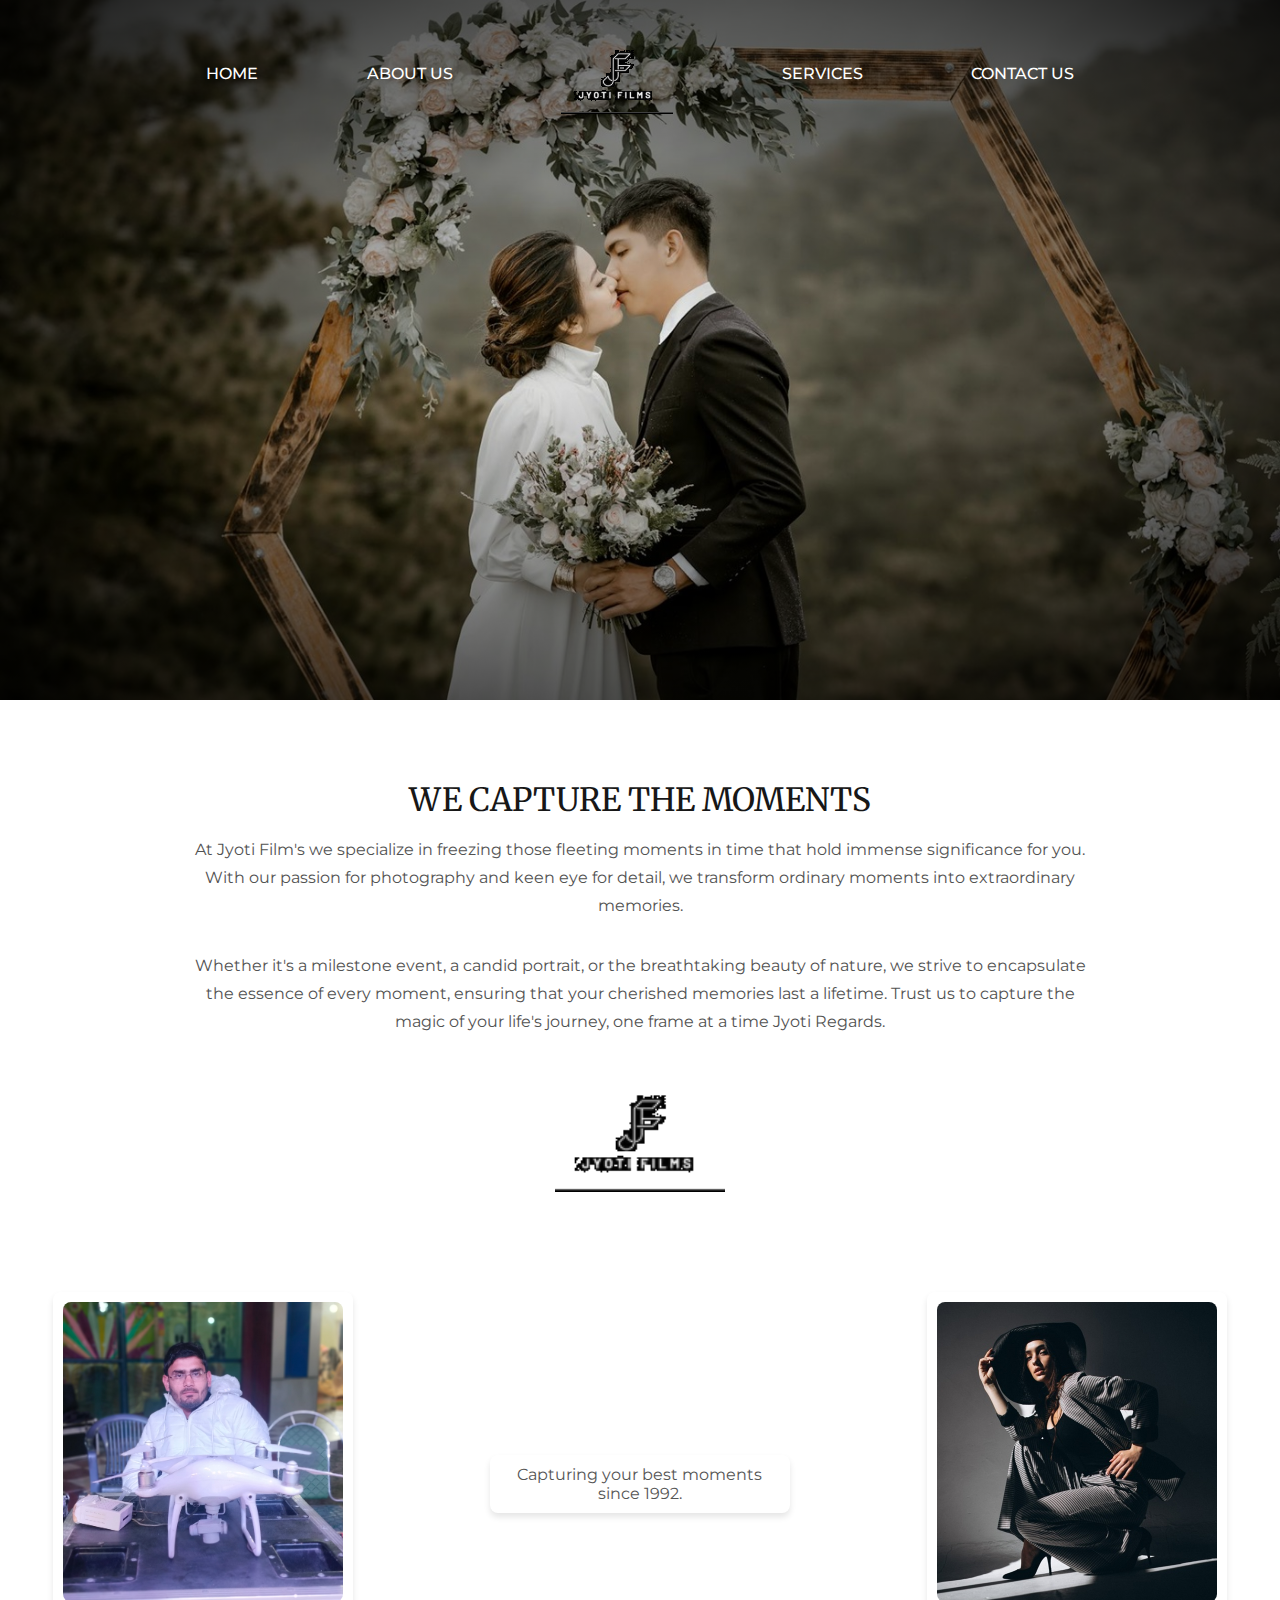
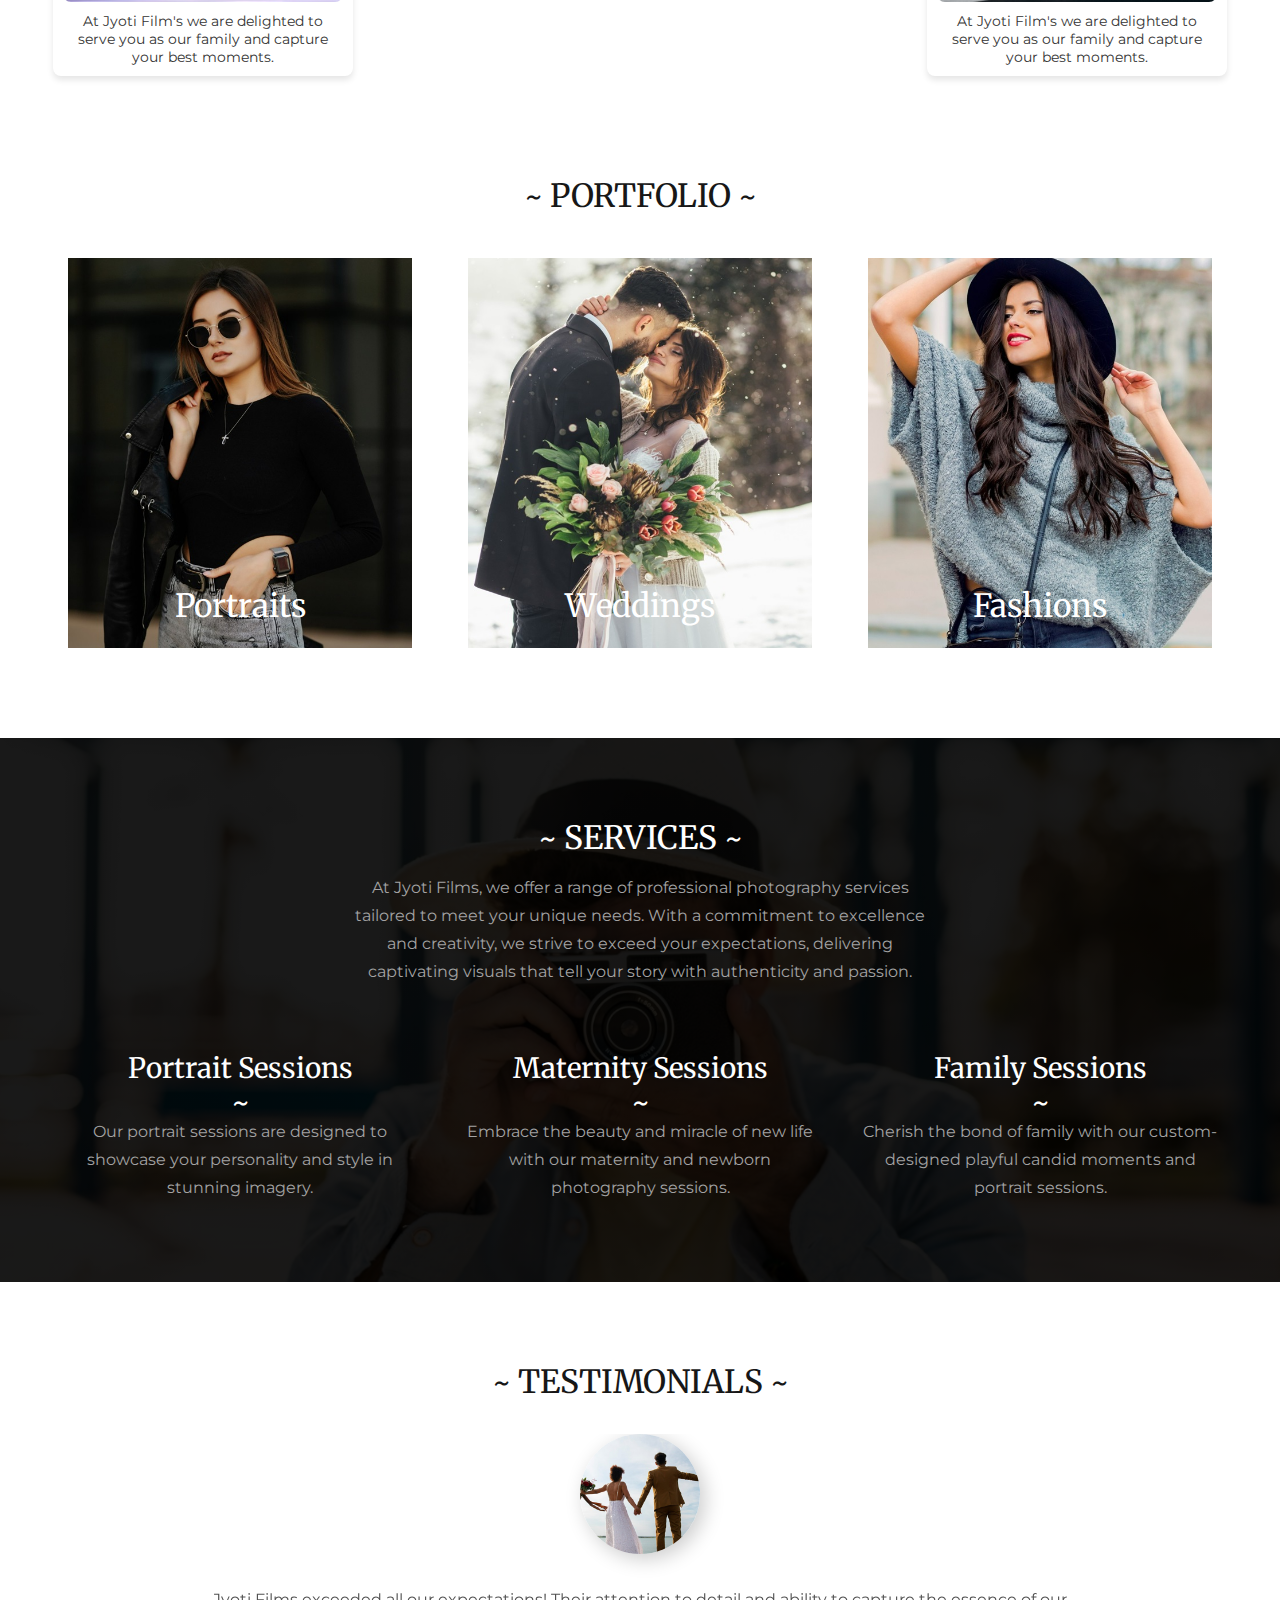
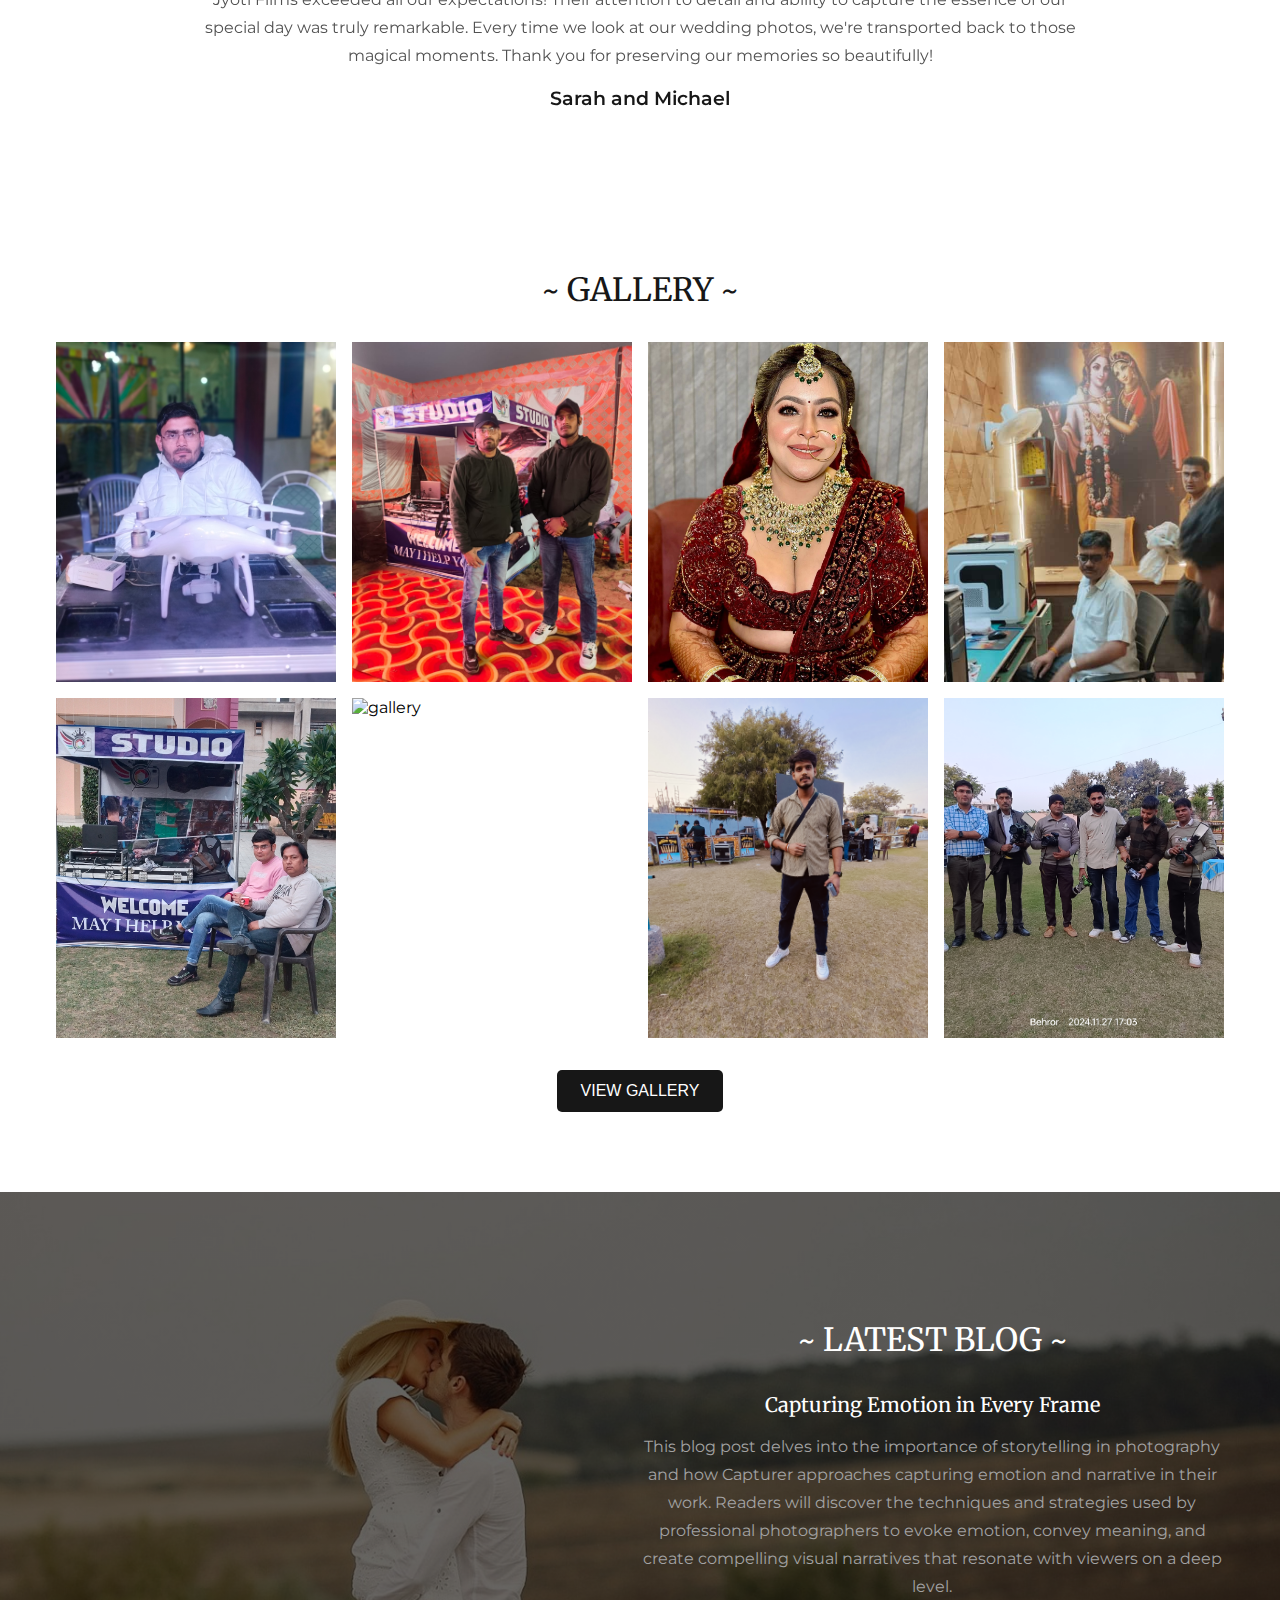
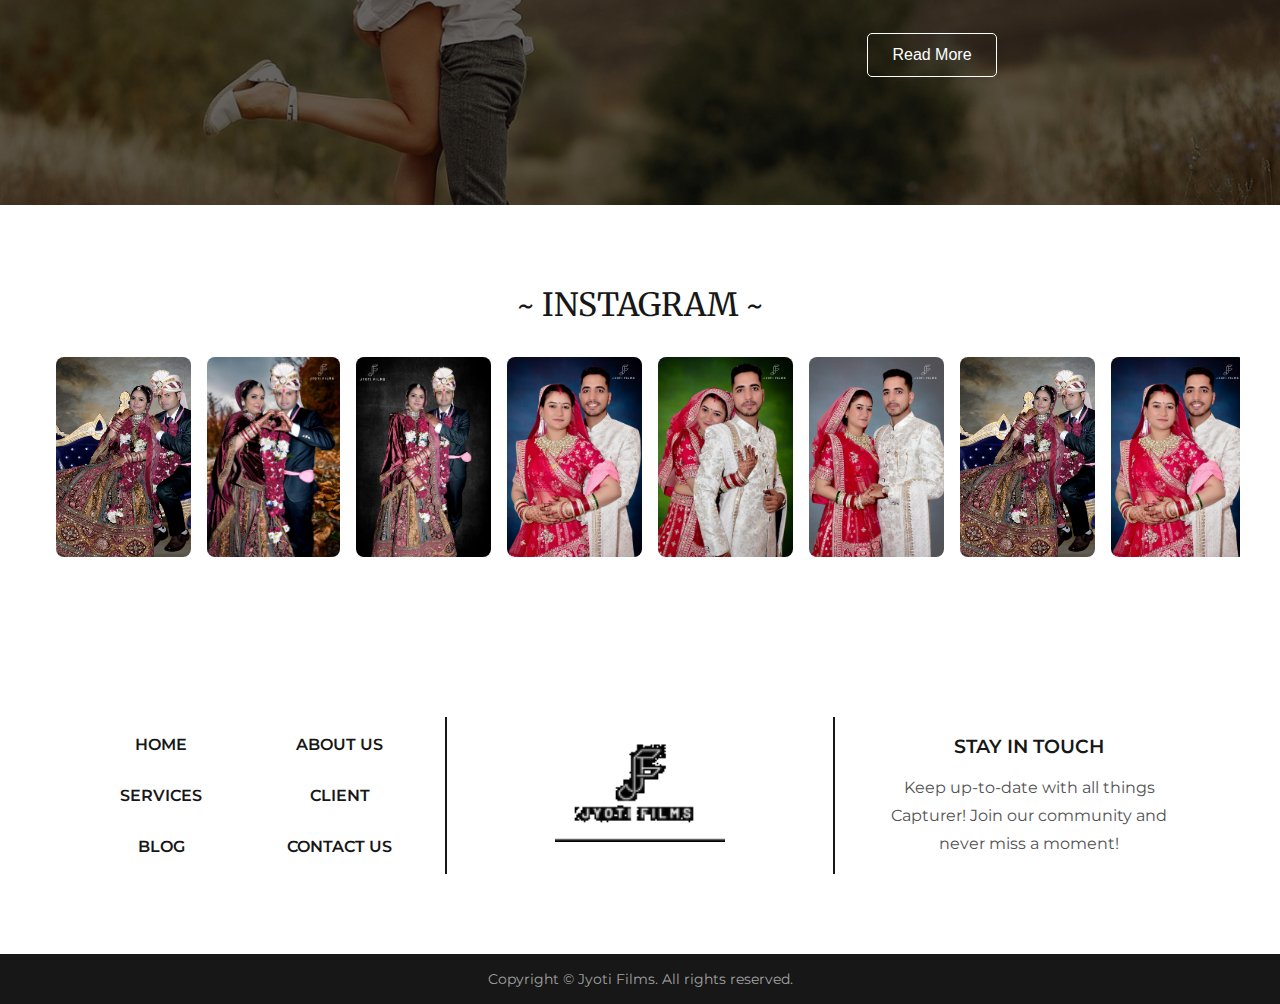
==== commit 28058690: "UPD2" ====
--- a/index.html
+++ b/index.html
@@ -39,7 +39,7 @@
           <!-- <li><a href="#client">CLIENT</a></li>
           <li><a href="#blog">BLOG</a></li> -->
           <li><a href="#service">SERVICES</a></li>
-          <li><a href="#contact">CONTACT UUS</a></li>
+          <li><a href="#contact">CONTACT US</a></li>
         </ul>
       </nav>
     </header>
@@ -73,17 +73,17 @@
   </section> -->
   <section class="about-section">
     <div class="about-item">
-        <img src="assets/image-1.jpg" alt="Image 1 Description" class="about-image">
-        <p class="about-text">Image 1: This is thehjdhffffffffffffffffffffffffffffffffff first description.</p>
+        <img src="assets/jy6.jpg" alt="Image 1 Description" class="about-image">
+        <p class="about-text">At Jyoti Film's we are delighted to serve you as our family and capture your best moments.</p>
     </div>
 
     <div class="about-item">
-        <p class="description-text">This is a small description that appears between the images.</p>
+        <p class="description-text">Capturing your best moments since 1992.</p>
     </div>
 
     <div class="about-item">
         <img src="assets/image-2.jpg" alt="Image 2 Description" class="about-image">
-        <p class="about-text">Image 2: Thii Lorem ipsum dolor sit amet consectetur, adipisicing elit. Nostrum eligendi facilis assumenda enim, quaerat deleniti.dsgfuidsgfiewgsfus is the second description.</p>
+        <p class="about-text">At Jyoti Film's we are delighted to serve you as our family and capture your best moments.</p>
     </div>
 </section>
 
@@ -240,14 +240,14 @@
     <section class="section__container instagram__container">
       <h2 class="section__header">~ INSTAGRAM ~</h2>
       <div class="instagram__flex">
-        <img src="assets/image-1.jpg" alt="instagram" />
-        <img src="assets/image-2.jpg" alt="instagram" />
-        <img src="assets/image-3.jpg" alt="instagram" />
-        <img src="assets/image-4.jpg" alt="instagram" />
-        <img src="assets/image-5.jpg" alt="instagram" />
-        <img src="assets/image-6.jpg" alt="instagram" />
-        <img src="assets/image-7.jpg" alt="instagram" />
-        <img src="assets/image-8.jpg" alt="instagram" />
+        <img src="assets/01.jpg" alt="instagram" />
+        <img src="assets/02.jpg" alt="instagram" />
+        <img src="assets/03.jpg" alt="instagram" />
+        <img src="assets/04.jpg" alt="instagram" />
+        <img src="assets/05.jpg" alt="instagram" />
+        <img src="assets/06.jpg" alt="instagram" />
+        <img src="assets/01.jpg" alt="instagram" />
+        <img src="assets/04.jpg" alt="instagram" />
       </div>
     </section>
 
--- a/styles.css
+++ b/styles.css
@@ -176,11 +176,17 @@
 
 /* About Image */
 .about-image {
-    width: 100%; /* Ensures the image scales properly */
-    height: auto; /* Maintains aspect ratio */
+  width: 100%; /* Ensures the image spans the entire block width */
+  height: 300px; /* Set a fixed height for the block */
+  object-fit: cover; /* Ensures the image covers the block area */
+  border-radius: 8px; /* Keeps the rounded corners */
+  display: block;
+  margin: 0 auto; 
+  /* width: 100%; Ensures the image scales properly 
+    height: auto; /* Maintains aspect ratio 
     border-radius: 8px;
     display: block;
-    margin: 0 auto; /* Centers the image */
+    margin: 0 auto; Centers the image*/
 }
 
 /* About Text */
@@ -245,7 +251,7 @@
 
 .portfolio__card {
   height: 410px;
-  width: 380px;
+  width: 100%;
   position: relative;
   isolation: isolate;
   overflow: hidden;
@@ -254,6 +260,14 @@
   padding: 10px 12px; 
   justify-content: space-between;
   flex-direction: column;
+  display: block;
+}
+.portfolio__card img {
+  width: 100%; /* Ensures the image spans the width of the block */
+  height: 100%; /* Ensures the image spans the height of the block */
+  object-fit: cover; /* Ensures the image covers the entire block */
+  object-position: center; /* Centers the image within the block */
+  display: block;
 }
 
 .portfolio__card::after {
@@ -401,9 +415,11 @@
 .gallery__grid img {
   transition: 0.3s;
   width: 100%;
-   height: 100%;
-   object-fit: cover; /* Ensures images maintain aspect ratio and fill their grid area */
+   height: 340px;
+   object-fit: cover;
+   display: block; /* Ensures images maintain aspect ratio and fill their grid area */
    object-position:center;
+   margin: 0 auto;
 }
 
 .gallery__grid:hover img:not(:hover) {
@@ -471,6 +487,12 @@
 
 .instagram__flex img {
   max-width: 135px;
+  /* width: 100%; Ensures the image spans the entire block width */
+  height: 200px; /* Set a fixed height for the block */
+  object-fit: cover; /* Ensures the image covers the block area */
+  border-radius: 8px; /* Keeps the rounded corners */
+  display: block;
+  margin: 0 auto;
 }
 
 @keyframes scroll {
@@ -576,6 +598,17 @@
   .footer__col:nth-child(3) {
     border-left: 2px solid var(--text-dark);
   }
+  .about-section {
+    flex-direction: row; /* Ensures items are arranged in a row */
+    gap: 30px; /* Adds more spacing between items */
+    margin: 20px 0; /* Keeps consistent margin */
+}
+
+.about-item {
+    flex: 1; /* Makes items evenly spaced */
+    max-width: 300px; /* Restricts the item width */
+    text-align: center; /* Ensures consistent alignment */
+}
 }
 
 @media (width > 768px) {
